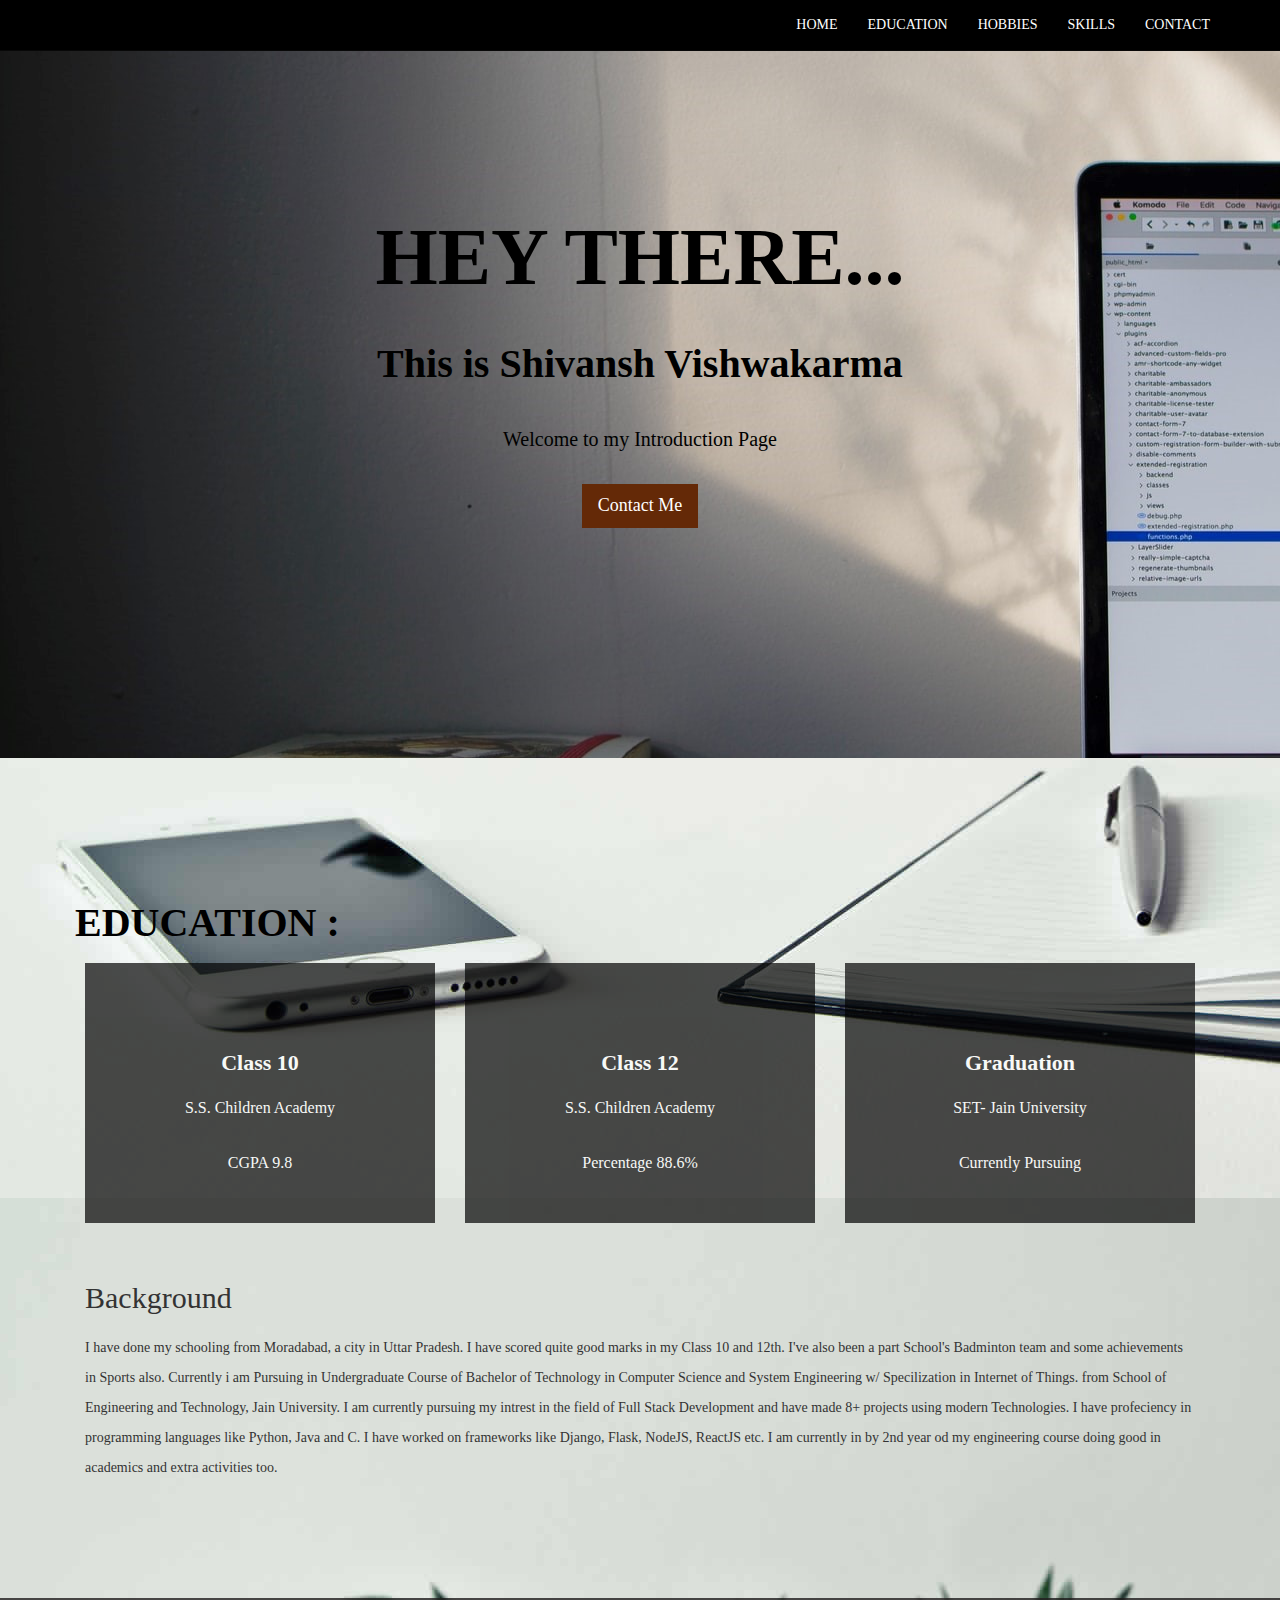
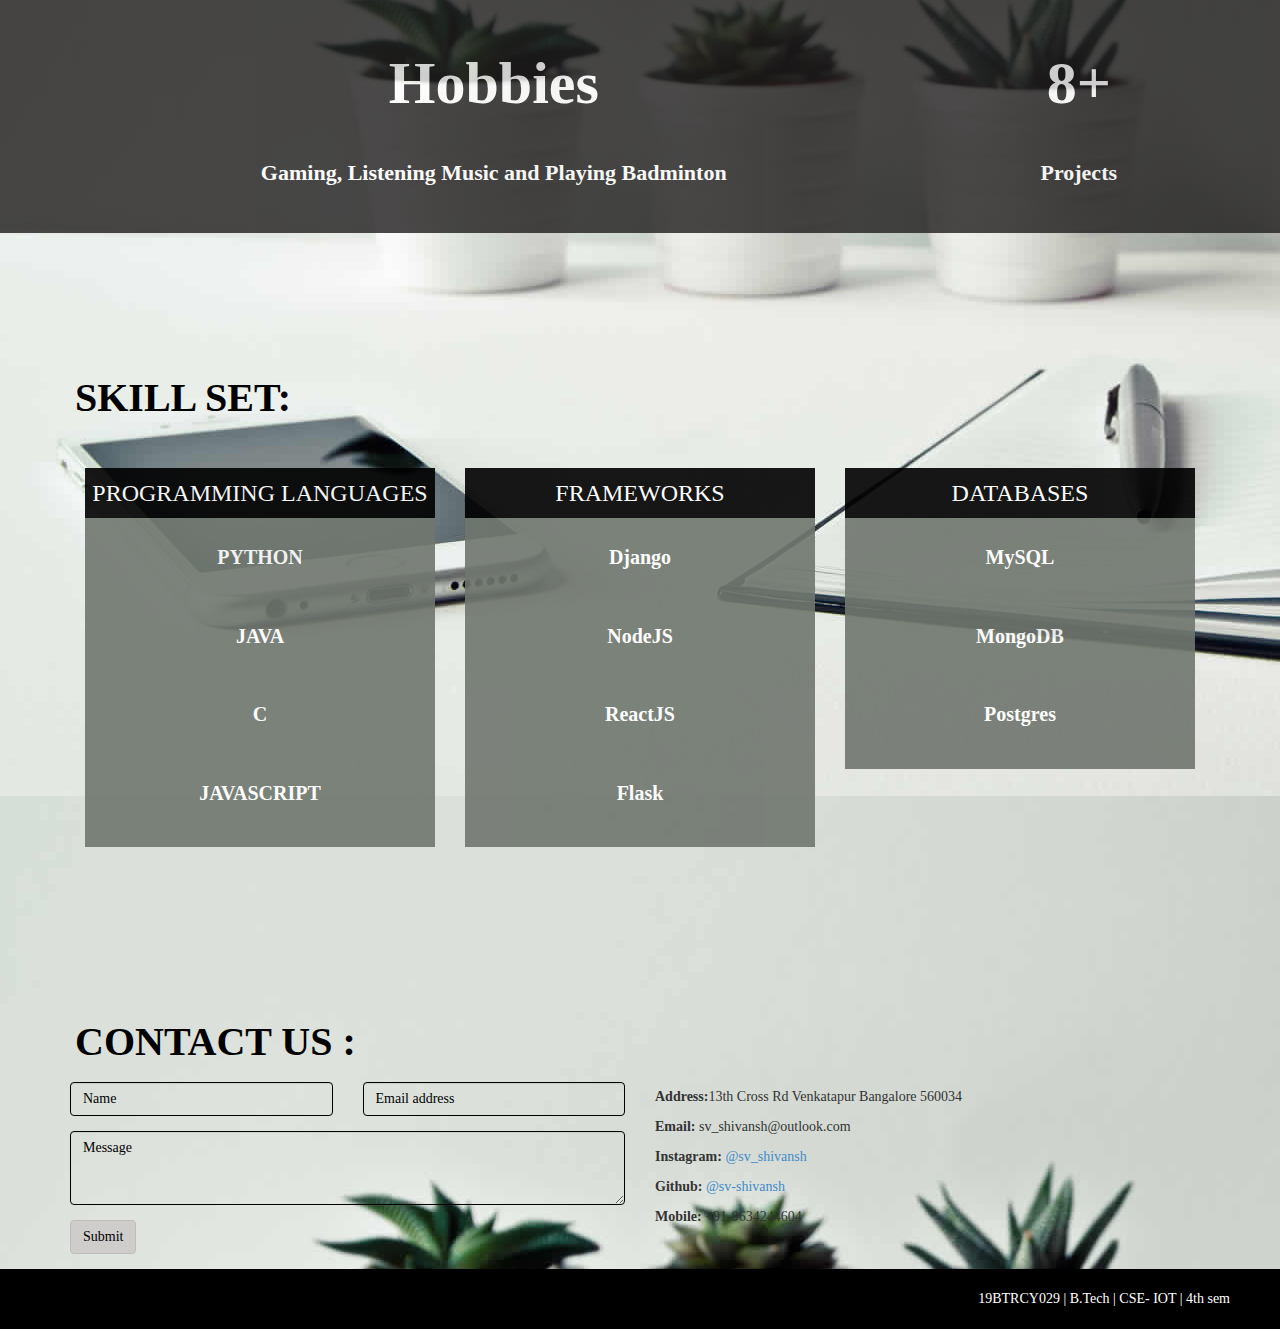
==== index.html @ eb7598e5 "Update index.html" ====
<!DOCTYPE html>
<html lang="en">

<head>
    <meta charset="utf-8">
    <meta name="viewport" content="width=device-width, initial-scale=1, maximum-scale=1">
    <title>Portfolio</title>
    <link href="assets/css/bootstrap.css" rel="stylesheet" />
    <link href="assets/css/style.css" rel="stylesheet" />
    <link href='http://fonts.googleapis.com/css?family=Open+Sans' rel='stylesheet' type='text/css'>
</head>

<body>
    <div class="navbar navbar-inverse navbar-fixed-top">
        <div class="container">
            <div class="navbar-collapse collapse">
                <ul class="nav navbar-nav navbar-right">
                    <li><a href="#home-sec">HOME</a></li>
                    <li><a href="#education-sec">EDUCATION</a></li>
                    <li><a href="#hobbies-sec">HOBBIES</a></li>
                    <li><a href="#skill-sec">SKILLS</a></li>
                    <li><a href="#contact-sec">CONTACT</a></li>
                </ul>
            </div>
        </div>
    </div>
    <div id="home-sec">
        <div class="container" id="home">
            <div class="row text-center">
                <div class="col-md-12">
                    <span class="head-main">HEY THERE...</span>
                    <h2 class="head-sub-main">This is Shivansh Vishwakarma</h2>
                    <h3 class="head-last">Welcome to my Introduction Page</h3>
                    <a href="#contact-sec" class="btn btn-danger btn-lg head-btn-one">Contact Me</a>
                </div>
            </div>
        </div>
    </div>
    <section id="education-sec">
        <div class="container">
            <div class="row ">
                <h1>EDUCATION :</h1>
                <div class="col-md-12 text-center">
                    <div class="col-md-4 ">
                        <div class="section-div">
                            <h4>Class 10 </h4>
                            <p>
                                S.S. Children Academy
                            </p>
                            <p>
                                CGPA 9.8
                            </p>
                        </div>
                    </div>
                    <div class="col-md-4 ">
                        <div class="section-div">
                            <h4>Class 12 </h4>
                            <p>
                                S.S. Children Academy
                            </p>
                            <p>
                                Percentage 88.6%
                            </p>
                        </div>
                    </div>

                    <div class="col-md-4">
                        <div class="section-div">
                            <h4>Graduation </h4>
                            <p>
                                SET- Jain University
                            </p>
                            <p>
                                Currently Pursuing
                            </p>
                        </div>
                    </div>
                </div>
                <div class="col-md-12 g-pad-bottom">
                    <div class="col-md-12">
                        <h2>Background</h2>
                        <p>
                            I have done my schooling from Moradabad, a city in Uttar Pradesh.
                            I have scored quite good marks in my Class 10 and 12th. I've also 
                            been a part School's Badminton team and some achievements in 
                            Sports also. Currently i am Pursuing in Undergraduate Course of 
                            Bachelor of Technology in Computer Science and System Engineering
                            w/ Specilization in Internet of Things.
                            from School of Engineering and Technology, Jain University. 
                            I am currently pursuing my intrest in the field of Full Stack Development
                            and have made 8+ projects using modern Technologies. I have profeciency 
                            in programming languages like Python, Java and C.
                            I have worked on frameworks like Django, Flask, NodeJS, ReactJS etc.
                            I am currently in by 2nd year od my engineering course doing good in
                            academics and extra activities too.
                        </p>
                    </div>
                </div>
            </div>
        </div>
    </section>
    <section id = "hobbies-sec" class="c-blue">
        <div class="container">
            <div class="row ">
                <div class="col-md-9 ">
                    <div class="stats-div">
                        <h3>Hobbies</h3>
                        <h4>Gaming, Listening Music and Playing Badminton</h4>
                    </div>
                </div>
                <div class="col-md-3 ">
                    <div class="stats-div">
                        <h3>8+</h3>
                        <h4>Projects</h4>
                    </div>
                </div>


            </div>
        </div>
    </section>
    <section id="skill-sec">
        <div class="container">
            <div class="row ">
                <h1>SKILL SET: </h1>
                <div class="col-md-12 text-center ">
                    <div class="col-md-4">
                        <ul class="plan">
                            <li class="plan-head">PROGRAMMING LANGUAGES</li>
                            <li><strong>PYTHON</strong></li>
                            <li><strong>JAVA</strong></li>
                            <li><strong>C</strong></li>
                            <li><strong>JAVASCRIPT</strong></li>
                        </ul>
                    </div>
                    <div class="col-md-4">
                        <ul class="plan">
                            <li class="plan-head">FRAMEWORKS</li>
                            <li><strong>Django</strong></li>
                            <li><strong>NodeJS</strong></li>
                            <li><strong>ReactJS</strong></li>
                            <li><strong>Flask</strong></li>
                        </ul>
                    </div>
                    <div class="col-md-4">
                        <ul class="plan">
                            <li class="plan-head">DATABASES</li>
                            <li><strong>MySQL</strong></li>
                            <li><strong>MongoDB</strong></li>
                            <li><strong>Postgres</strong></li>
                        </ul>
                    </div>
                </div>
            </div>
        </div>
    </section>
    <section id="contact-sec">
            <div class="container">
                <div class="row">
                    <h1>Contact Us :</h1>
                    <div class="col-md-6">
                        <form>
                            <div class="row">
                                <div class="col-md-6 col-sm-6">
                                    <div class="form-group">
                                        <input type="text" class="form-control" required="required" placeholder="Name">
                                    </div>
                                </div>
                                <div class="col-md-6 col-sm-6">
                                    <div class="form-group">
                                        <input type="text" class="form-control" required="required"
                                            placeholder="Email address">
                                    </div>
                                </div>
                            </div>
                            <div class="row">
                                <div class="col-md-12 col-sm-12">
                                    <div class="form-group">
                                        <textarea name="message" id="message" required="required" class="form-control"
                                            rows="3" placeholder="Message"></textarea>
                                    </div>
                                    <div class="form-group">
                                        <button type="submit" class="btn btn-primary">Submit</button>
                                    </div>
                                </div>
                            </div>
                        </form>
                    </div>
                    <div class="col-md-6">
                        <p>
                            <strong>Address:</strong>13th Cross Rd Venkatapur Bangalore 560034 <br />
                            <strong>Email:</strong> sv_shivansh@outlook.com <br />
                            <strong>Instagram:</strong><a href="https://www.instagram.com/sv_shivansh/">
                                @sv_shivansh</a><br />
                            <strong>Github:</strong><a href="https://github.com/sv-shivansh">
                                    @sv-shivansh</a><br />
                            <strong>Mobile:</strong> +91-9634244604<br />
                        </p>
                    </div>
                </div>
            </div>
        </div>
    </section>
    <div id="footer">
        19BTRCY029 | B.Tech | CSE- IOT | 4th sem 
    </div>
</body>

</html>
---- assets/css/style.css ----
﻿body {
    font-family: Apple Chancery, cursive;
    font-size:14px;
    background-image:url(../img/mini-profile-bg-02.jpg);
}

h1, h2, h3, h4, h5, h6 {
    font-family:Apple Chancery, cursive;
}

h1 {
    line-height:50px;
    font-weight:900;
    font-size:40px;
    padding:50px 20px 5px 20px;
    text-transform:uppercase;
    color:rgb(0, 0, 0);
}

.col-md-6 .col-md-4 .col-md-12 .col-md-3 .col-sm-6 .col-sm-12{
    position: relative;
    float : left;
    min-height: 1px;
    padding-right: 15px;
    padding-left: 15px;
}

.col-md-12 {
    width: 100%;
  }
.col-md-6 {
    width: 50%;
  }
.col-md-4 {
    width: 33.33333333%;
  }
.col-md-3 {
    width: 25%;
  }
.col-sm-6 {
    width: 50%;
  }
.col-sm-12 {
    width: 100%;
  }
  
.text-center {
    text-align:center;
}

h2 {
    line-height:50px;
}
h3 {
    line-height:30px;
    padding-bottom:20px;
}
h4 {
   padding-top: 25px;
line-height: 40px;
padding-bottom: 0px;
font-size: 22px;
font-weight: 900;
}

p {
    font-weight:300;
    line-height:30px;
    padding-bottom:15px;
}

.g-pad-bottom {
    padding-bottom:40px;
}

section {
    padding-top:20px;
    margin-top:50px;
}

.c-blue {
   background-color:rgb(31, 29, 29);
   opacity: 0.8;
   color:#fff;
}
.form-control {
        background-color: rgba(255, 255, 255, 0);
}


.head-btn-one {
    background-color: rgb(100, 41, 7);
     border: 0px solid #fff;

}
#home-sec {
    background-image: url(../img/emile-perron-xrVDYZRGdw4-unsplash-copy.jpg)
}
#home {
    padding-top:200px;
    padding-bottom:230px;
    color:rgb(0, 0, 0);
}
.head-main {
    font-size:80px ;
    font-weight:900;
    
}
.head-sub-main {
    font-size:40px ;
    font-weight:600;
    padding:5px 20px 10px 20px;
}
.head-last {
    font-size:20px ;
    font-weight:300;
    padding:5px 20px 20px 20px;
}

.btn-lg{
border-radius: 0px; 

}

.navbar {
	font-size: 14px;
}

.navbar-inverse {
    background-color: #222;
    border-color: #080808;
  }
.navbar-inverse {
	background: #000000;

}

.plan {
    background: #70776f;
    padding: 0 0 15px 0;
    margin: 30px 0px;
    list-style: none;
    text-align: center;
    opacity: 0.9
}

.plan li {
   padding: 25px 0px;
color: #ffffff;
font-size: 20px;
font-weight: 300;
}

.plan li.plan-head {
    background-color:#000!important;
   padding: 15px 0px;
color: #ffffff;
line-height: 20px;
font-size: 24px;
font-weight: 400;
border: none;
   }


.section-div {
	width: 100%;
	min-height: 100px;
	background-color: rgb(3, 3, 3);
    opacity: 0.7;
	box-shadow: none;
	border: 0;
    padding:20px;
    margin-bottom:30px;
    color:#fff;
    font-size:16px;
    padding-top: 45px;
}
.service-div > i {
    color:#fff;
}

.stats-div {
    text-align:center;
    width: 100%;
    min-height: 100px;
    padding: 30px 20px 30px 20px;
}

.stats-div > h3 {
    font-size:60px;
    font-weight:900;
}

#footer {
    background-color:#000;
    color:#fff;
    padding:20px 50px 20px 50px;
    text-align:right;
}
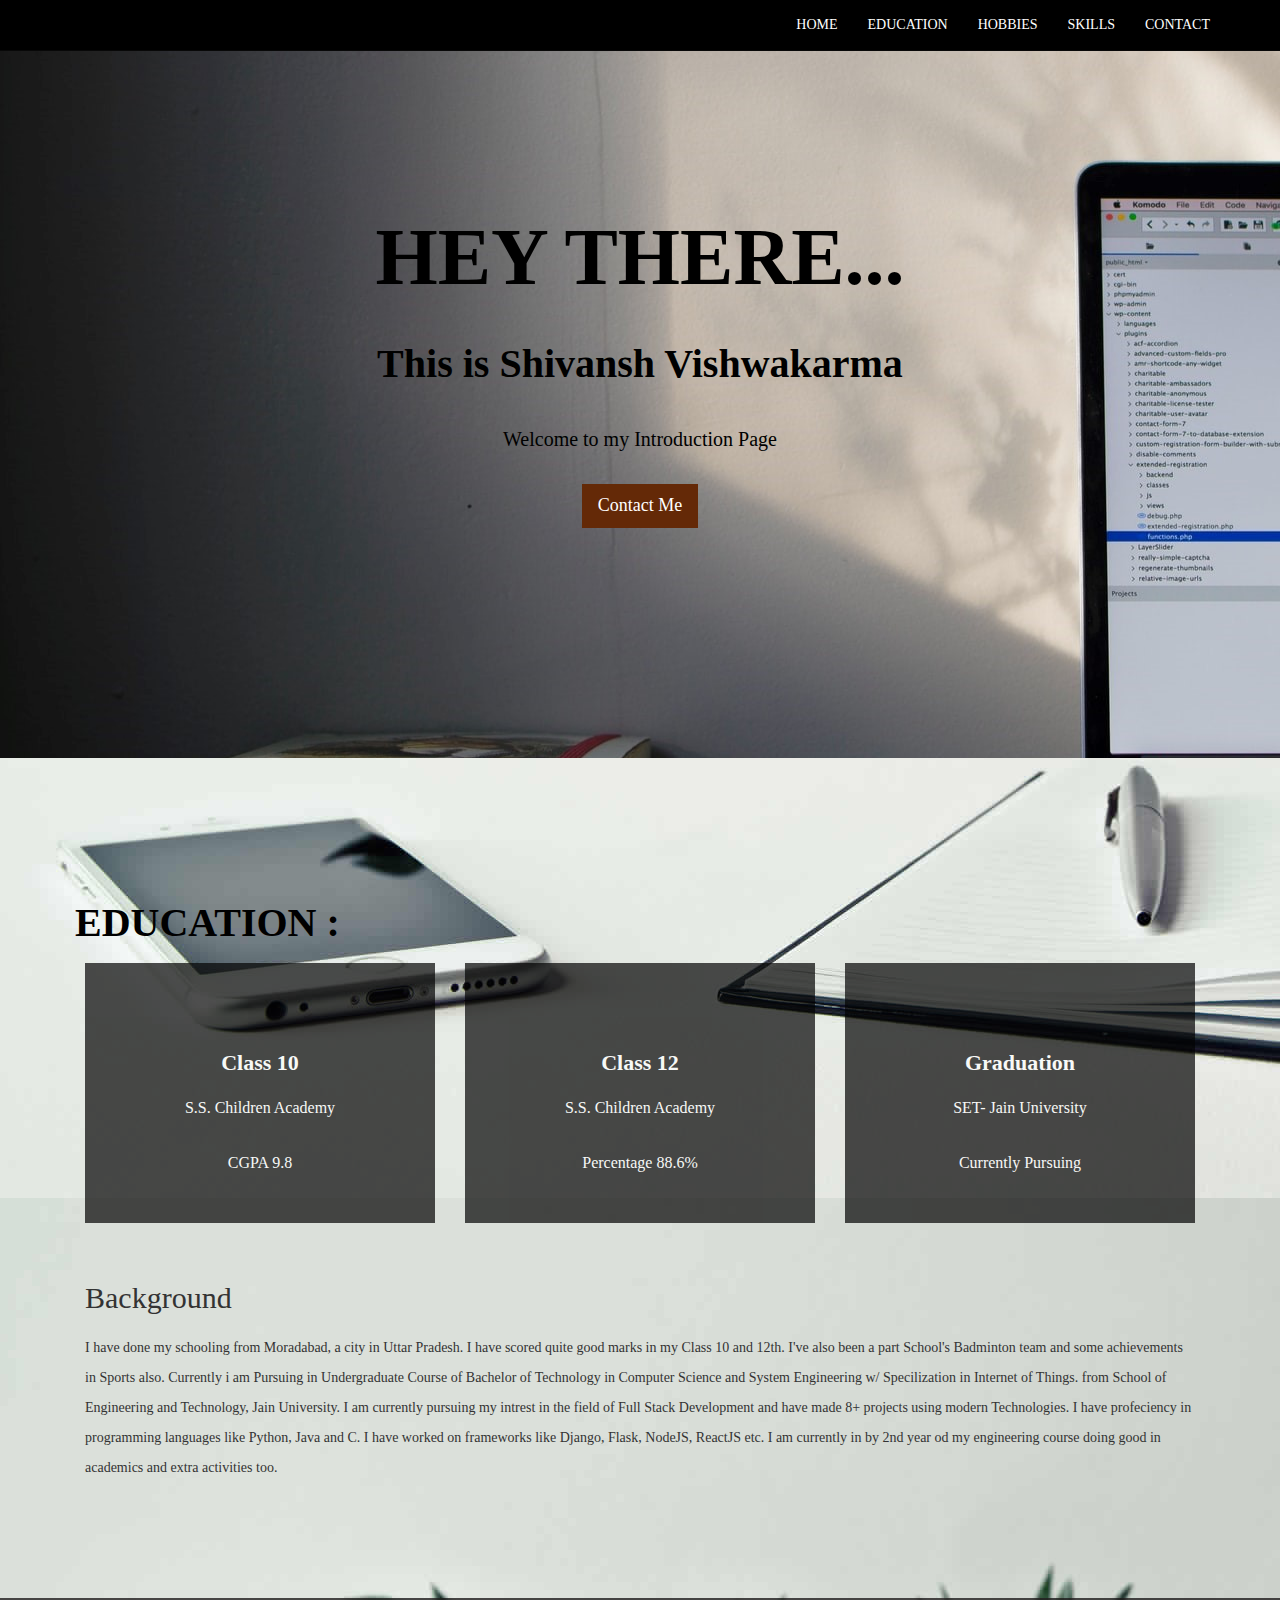
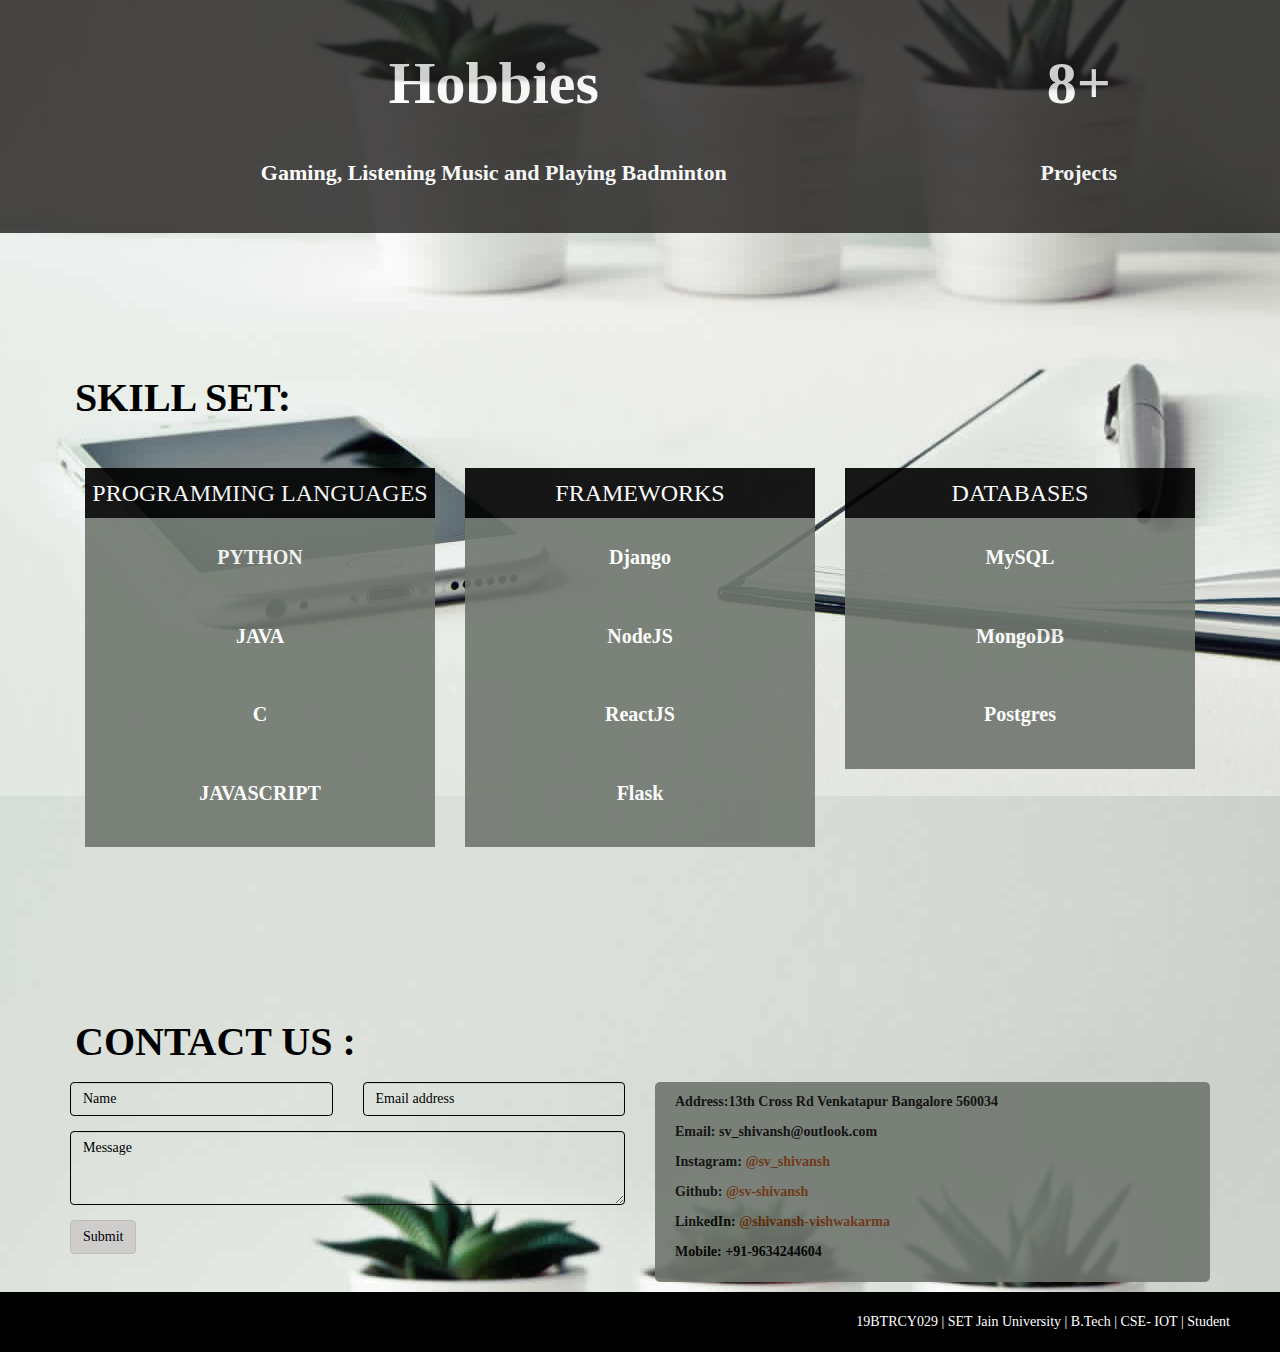
==== commit fc16791a: "added linkedin and fixed Submit message" ====
--- a/index.html
+++ b/index.html
@@ -3,7 +3,7 @@
 
 <head>
     <meta charset="utf-8">
-    <meta name="viewport" content="width=device-width, initial-scale=1, maximum-scale=1">
+    <meta name="viewport" content="width=device-width, initial-scale=1.0">
     <title>Portfolio</title>
     <link href="assets/css/bootstrap.css" rel="stylesheet" />
     <link href="assets/css/style.css" rel="stylesheet" />
@@ -163,12 +163,12 @@
                             <div class="row">
                                 <div class="col-md-6 col-sm-6">
                                     <div class="form-group">
-                                        <input type="text" class="form-control" required="required" placeholder="Name">
+                                        <input type="text" class="form-control" placeholder="Name">
                                     </div>
                                 </div>
                                 <div class="col-md-6 col-sm-6">
                                     <div class="form-group">
-                                        <input type="text" class="form-control" required="required"
+                                        <input type="text" class="form-control"
                                             placeholder="Email address">
                                     </div>
                                 </div>
@@ -176,34 +176,43 @@
                             <div class="row">
                                 <div class="col-md-12 col-sm-12">
                                     <div class="form-group">
-                                        <textarea name="message" id="message" required="required" class="form-control"
+                                        <textarea name="message" id="message" class="form-control"
                                             rows="3" placeholder="Message"></textarea>
                                     </div>
                                     <div class="form-group">
-                                        <button type="submit" class="btn btn-primary">Submit</button>
+                                        <button type="submit" class="btn btn-primary" onclick="submitMessage()">Submit</button>
                                     </div>
                                 </div>
                             </div>
                         </form>
                     </div>
                     <div class="col-md-6">
-                        <p>
-                            <strong>Address:</strong>13th Cross Rd Venkatapur Bangalore 560034 <br />
-                            <strong>Email:</strong> sv_shivansh@outlook.com <br />
-                            <strong>Instagram:</strong><a href="https://www.instagram.com/sv_shivansh/">
-                                @sv_shivansh</a><br />
-                            <strong>Github:</strong><a href="https://github.com/sv-shivansh">
-                                    @sv-shivansh</a><br />
-                            <strong>Mobile:</strong> +91-9634244604<br />
-                        </p>
+                        <div class="contact-form">
+                            <p>
+                                <strong>Address:</strong>13th Cross Rd Venkatapur Bangalore 560034 <br />
+                                <strong>Email:</strong> sv_shivansh@outlook.com <br />
+                                <strong>Instagram:</strong><a href="https://www.instagram.com/sv_shivansh/">
+                                    @sv_shivansh</a><br />
+                                <strong>Github:</strong><a href="https://github.com/sv-shivansh">
+                                        @sv-shivansh</a><br />
+                                <strong>LinkedIn:</strong><a href="https://www.linkedin.com/in/shivansh-vishwakarma-8a6a82205">
+                                            @shivansh-vishwakarma</a><br />
+                                <strong>Mobile:</strong> +91-9634244604<br />
+                            </p>
+                        </div>
                     </div>
                 </div>
             </div>
         </div>
     </section>
     <div id="footer">
-        19BTRCY029 | B.Tech | CSE- IOT | 4th sem 
+        19BTRCY029 | SET Jain University | B.Tech | CSE- IOT | Student
     </div>
 </body>
+<script>
+    function submitMessage(){
+        alert('This feature is not available at the moment.\nKindle mail me at the given Email.\nSorry for the trouble caused.')
+    }
+</script>
 
 </html>
--- a/assets/css/style.css
+++ b/assets/css/style.css
@@ -198,23 +198,41 @@
     text-align:right;
 }
 
-
-
-
-
-
-
-
-
-
-
-
-
-
-
-
-
-
-
-
-
+.contact-form{
+    background-color: #70776f;
+    padding-top: 5px;
+    padding-left: 20px;
+    border-radius: 5px;
+    opacity: 0.9;
+}
+
+div.contact-form p{
+    color: #000000;
+    font-weight: bold;
+}
+
+.contact-form a{
+    color: rgb(100, 41, 7);
+}
+
+
+
+
+
+
+
+
+
+
+
+
+
+
+
+
+
+
+
+
+
+
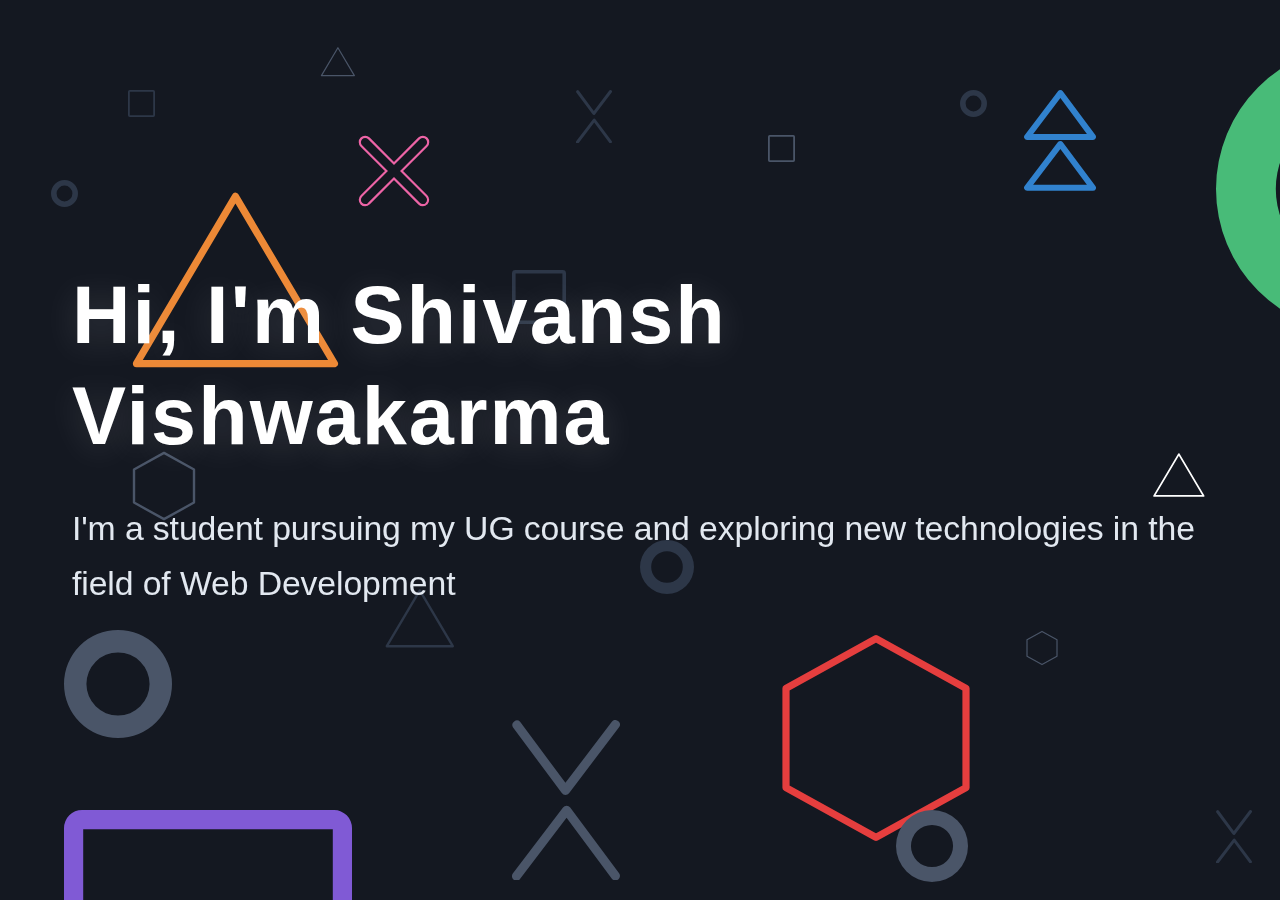
==== commit 0866c6b0: "new look via gatsby" ====
--- a/index.html
+++ b/index.html
@@ -1,218 +1,5 @@
-<!DOCTYPE html>
-<html lang="en">
-
-<head>
-    <meta charset="utf-8">
-    <meta name="viewport" content="width=device-width, initial-scale=1.0">
-    <title>Portfolio</title>
-    <link href="assets/css/bootstrap.css" rel="stylesheet" />
-    <link href="assets/css/style.css" rel="stylesheet" />
-    <link href='http://fonts.googleapis.com/css?family=Open+Sans' rel='stylesheet' type='text/css'>
-</head>
-
-<body>
-    <div class="navbar navbar-inverse navbar-fixed-top">
-        <div class="container">
-            <div class="navbar-collapse collapse">
-                <ul class="nav navbar-nav navbar-right">
-                    <li><a href="#home-sec">HOME</a></li>
-                    <li><a href="#education-sec">EDUCATION</a></li>
-                    <li><a href="#hobbies-sec">HOBBIES</a></li>
-                    <li><a href="#skill-sec">SKILLS</a></li>
-                    <li><a href="#contact-sec">CONTACT</a></li>
-                </ul>
-            </div>
-        </div>
-    </div>
-    <div id="home-sec">
-        <div class="container" id="home">
-            <div class="row text-center">
-                <div class="col-md-12">
-                    <span class="head-main">HEY THERE...</span>
-                    <h2 class="head-sub-main">This is Shivansh Vishwakarma</h2>
-                    <h3 class="head-last">Welcome to my Introduction Page</h3>
-                    <a href="#contact-sec" class="btn btn-danger btn-lg head-btn-one">Contact Me</a>
-                </div>
-            </div>
-        </div>
-    </div>
-    <section id="education-sec">
-        <div class="container">
-            <div class="row ">
-                <h1>EDUCATION :</h1>
-                <div class="col-md-12 text-center">
-                    <div class="col-md-4 ">
-                        <div class="section-div">
-                            <h4>Class 10 </h4>
-                            <p>
-                                S.S. Children Academy
-                            </p>
-                            <p>
-                                CGPA 9.8
-                            </p>
-                        </div>
-                    </div>
-                    <div class="col-md-4 ">
-                        <div class="section-div">
-                            <h4>Class 12 </h4>
-                            <p>
-                                S.S. Children Academy
-                            </p>
-                            <p>
-                                Percentage 88.6%
-                            </p>
-                        </div>
-                    </div>
-
-                    <div class="col-md-4">
-                        <div class="section-div">
-                            <h4>Graduation </h4>
-                            <p>
-                                SET- Jain University
-                            </p>
-                            <p>
-                                Currently Pursuing
-                            </p>
-                        </div>
-                    </div>
-                </div>
-                <div class="col-md-12 g-pad-bottom">
-                    <div class="col-md-12">
-                        <h2>Background</h2>
-                        <p>
-                            I have done my schooling from Moradabad, a city in Uttar Pradesh.
-                            I have scored quite good marks in my Class 10 and 12th. I've also 
-                            been a part School's Badminton team and some achievements in 
-                            Sports also. Currently i am Pursuing in Undergraduate Course of 
-                            Bachelor of Technology in Computer Science and System Engineering
-                            w/ Specilization in Internet of Things.
-                            from School of Engineering and Technology, Jain University. 
-                            I am currently pursuing my intrest in the field of Full Stack Development
-                            and have made 8+ projects using modern Technologies. I have profeciency 
-                            in programming languages like Python, Java and C.
-                            I have worked on frameworks like Django, Flask, NodeJS, ReactJS etc.
-                            I am currently in by 2nd year od my engineering course doing good in
-                            academics and extra activities too.
-                        </p>
-                    </div>
-                </div>
-            </div>
-        </div>
-    </section>
-    <section id = "hobbies-sec" class="c-blue">
-        <div class="container">
-            <div class="row ">
-                <div class="col-md-9 ">
-                    <div class="stats-div">
-                        <h3>Hobbies</h3>
-                        <h4>Gaming, Listening Music and Playing Badminton</h4>
-                    </div>
-                </div>
-                <div class="col-md-3 ">
-                    <div class="stats-div">
-                        <h3>8+</h3>
-                        <h4>Projects</h4>
-                    </div>
-                </div>
-
-
-            </div>
-        </div>
-    </section>
-    <section id="skill-sec">
-        <div class="container">
-            <div class="row ">
-                <h1>SKILL SET: </h1>
-                <div class="col-md-12 text-center ">
-                    <div class="col-md-4">
-                        <ul class="plan">
-                            <li class="plan-head">PROGRAMMING LANGUAGES</li>
-                            <li><strong>PYTHON</strong></li>
-                            <li><strong>JAVA</strong></li>
-                            <li><strong>C</strong></li>
-                            <li><strong>JAVASCRIPT</strong></li>
-                        </ul>
-                    </div>
-                    <div class="col-md-4">
-                        <ul class="plan">
-                            <li class="plan-head">FRAMEWORKS</li>
-                            <li><strong>Django</strong></li>
-                            <li><strong>NodeJS</strong></li>
-                            <li><strong>ReactJS</strong></li>
-                            <li><strong>Flask</strong></li>
-                        </ul>
-                    </div>
-                    <div class="col-md-4">
-                        <ul class="plan">
-                            <li class="plan-head">DATABASES</li>
-                            <li><strong>MySQL</strong></li>
-                            <li><strong>MongoDB</strong></li>
-                            <li><strong>Postgres</strong></li>
-                        </ul>
-                    </div>
-                </div>
-            </div>
-        </div>
-    </section>
-    <section id="contact-sec">
-            <div class="container">
-                <div class="row">
-                    <h1>Contact Us :</h1>
-                    <div class="col-md-6">
-                        <form>
-                            <div class="row">
-                                <div class="col-md-6 col-sm-6">
-                                    <div class="form-group">
-                                        <input type="text" class="form-control" placeholder="Name">
-                                    </div>
-                                </div>
-                                <div class="col-md-6 col-sm-6">
-                                    <div class="form-group">
-                                        <input type="text" class="form-control"
-                                            placeholder="Email address">
-                                    </div>
-                                </div>
-                            </div>
-                            <div class="row">
-                                <div class="col-md-12 col-sm-12">
-                                    <div class="form-group">
-                                        <textarea name="message" id="message" class="form-control"
-                                            rows="3" placeholder="Message"></textarea>
-                                    </div>
-                                    <div class="form-group">
-                                        <button type="submit" class="btn btn-primary" onclick="submitMessage()">Submit</button>
-                                    </div>
-                                </div>
-                            </div>
-                        </form>
-                    </div>
-                    <div class="col-md-6">
-                        <div class="contact-form">
-                            <p>
-                                <strong>Address:</strong>13th Cross Rd Venkatapur Bangalore 560034 <br />
-                                <strong>Email:</strong> sv_shivansh@outlook.com <br />
-                                <strong>Instagram:</strong><a href="https://www.instagram.com/sv_shivansh/">
-                                    @sv_shivansh</a><br />
-                                <strong>Github:</strong><a href="https://github.com/sv-shivansh">
-                                        @sv-shivansh</a><br />
-                                <strong>LinkedIn:</strong><a href="https://www.linkedin.com/in/shivansh-vishwakarma-8a6a82205">
-                                            @shivansh-vishwakarma</a><br />
-                                <strong>Mobile:</strong> +91-9634244604<br />
-                            </p>
-                        </div>
-                    </div>
-                </div>
-            </div>
-        </div>
-    </section>
-    <div id="footer">
-        19BTRCY029 | SET Jain University | B.Tech | CSE- IOT | Student
-    </div>
-</body>
-<script>
-    function submitMessage(){
-        alert('This feature is not available at the moment.\nKindle mail me at the given Email.\nSorry for the trouble caused.')
-    }
-</script>
-
-</html>
+<!DOCTYPE html><html lang="en"><head><meta charSet="utf-8"/><meta http-equiv="x-ua-compatible" content="ie=edge"/><meta name="viewport" content="width=device-width, initial-scale=1, shrink-to-fit=no"/><meta name="generator" content="Gatsby 2.32.13"/><title data-react-helmet="true">My Portfolio</title><link data-react-helmet="true" rel="icon" type="image/png" sizes="32x32" href="/favicon-32x32.png"/><link data-react-helmet="true" rel="icon" type="image/png" sizes="16x16" href="/favicon-16x16.png"/><link data-react-helmet="true" rel="apple-touch-icon" sizes="180x180" href="/apple-touch-icon.png"/><meta data-react-helmet="true" name="description" content="Playful and Colorful One-Page portfolio featuring Parallax effects and animations"/><meta data-react-helmet="true" name="image" content="https://cara.lekoarts.de/banner.jpg"/><meta data-react-helmet="true" property="og:title" content="My Portfolio"/><meta data-react-helmet="true" property="og:url" content="https://cara.lekoarts.de"/><meta data-react-helmet="true" property="og:description" content="Playful and Colorful One-Page portfolio featuring Parallax effects and animations"/><meta data-react-helmet="true" property="og:image" content="https://cara.lekoarts.de/banner.jpg"/><meta data-react-helmet="true" property="og:type" content="website"/><meta data-react-helmet="true" property="og:image:alt" content="Playful and Colorful One-Page portfolio featuring Parallax effects and animations"/><meta data-react-helmet="true" name="twitter:card" content="summary_large_image"/><meta data-react-helmet="true" name="twitter:title" content="My Portfolio"/><meta data-react-helmet="true" name="twitter:url" content="https://cara.lekoarts.de"/><meta data-react-helmet="true" name="twitter:description" content="Playful and Colorful One-Page portfolio featuring Parallax effects and animations"/><meta data-react-helmet="true" name="twitter:image" content="https://cara.lekoarts.de/banner.jpg"/><meta data-react-helmet="true" name="twitter:image:alt" content="Playful and Colorful One-Page portfolio featuring Parallax effects and animations"/><meta data-react-helmet="true" name="twitter:creator" content="@lekoarts_de"/><meta data-react-helmet="true" name="gatsby-theme" content="@lekoarts/gatsby-theme-cara"/><link rel="manifest" href="/manifest.webmanifest" crossorigin="anonymous"/><meta name="theme-color" content="#f6ad55"/><link rel="apple-touch-icon" sizes="192x192" href="/dossier-folder-outline-icon-linear-260nw-1045477789.jpg"/><link as="script" rel="preload" href="/webpack-runtime-82bee0a892d6eecc28da.js"/><link as="script" rel="preload" href="/framework-06f646d936b841f99ebd.js"/><link as="script" rel="preload" href="/app-aa5a25cfeb51b3b3b421.js"/><link as="script" rel="preload" href="/component---node-modules-lekoarts-gatsby-theme-cara-src-templates-cara-tsx-ea6c50bf9716efdefc08.js"/><link as="fetch" rel="preload" href="/page-data\index\page-data.json" crossorigin="anonymous"/><link as="fetch" rel="preload" href="/page-data/sq/d/318001574.json" crossorigin="anonymous"/><link as="fetch" rel="preload" href="/page-data\app-data.json" crossorigin="anonymous"/></head><body><script>(function() { try {
+  var mode = localStorage.getItem('theme-ui-color-mode');
+  if (!mode) return
+  document.body.classList.add('theme-ui-' + mode);
+} catch (e) {} })();</script><div id="___gatsby"><style data-emotion-css="7j32ix">body{--theme-ui-colors-transparent:var(--theme-ui-colors-transparent,transparent);--theme-ui-colors-black:var(--theme-ui-colors-black,#000);--theme-ui-colors-white:var(--theme-ui-colors-white,#fff);--theme-ui-colors-gray-0:var(--theme-ui-colors-gray-0,null);--theme-ui-colors-gray-1:var(--theme-ui-colors-gray-1,#f7fafc);--theme-ui-colors-gray-2:var(--theme-ui-colors-gray-2,#edf2f7);--theme-ui-colors-gray-3:var(--theme-ui-colors-gray-3,#e2e8f0);--theme-ui-colors-gray-4:var(--theme-ui-colors-gray-4,#cbd5e0);--theme-ui-colors-gray-5:var(--theme-ui-colors-gray-5,#a0aec0);--theme-ui-colors-gray-6:var(--theme-ui-colors-gray-6,#718096);--theme-ui-colors-gray-7:var(--theme-ui-colors-gray-7,#4a5568);--theme-ui-colors-gray-8:var(--theme-ui-colors-gray-8,#2d3748);--theme-ui-colors-gray-9:var(--theme-ui-colors-gray-9,#1a202c);--theme-ui-colors-red-0:var(--theme-ui-colors-red-0,null);--theme-ui-colors-red-1:var(--theme-ui-colors-red-1,#fff5f5);--theme-ui-colors-red-2:var(--theme-ui-colors-red-2,#fed7d7);--theme-ui-colors-red-3:var(--theme-ui-colors-red-3,#feb2b2);--theme-ui-colors-red-4:var(--theme-ui-colors-red-4,#fc8181);--theme-ui-colors-red-5:var(--theme-ui-colors-red-5,#f56565);--theme-ui-colors-red-6:var(--theme-ui-colors-red-6,#e53e3e);--theme-ui-colors-red-7:var(--theme-ui-colors-red-7,#c53030);--theme-ui-colors-red-8:var(--theme-ui-colors-red-8,#9b2c2c);--theme-ui-colors-red-9:var(--theme-ui-colors-red-9,#742a2a);--theme-ui-colors-orange-0:var(--theme-ui-colors-orange-0,null);--theme-ui-colors-orange-1:var(--theme-ui-colors-orange-1,#fffaf0);--theme-ui-colors-orange-2:var(--theme-ui-colors-orange-2,#feebc8);--theme-ui-colors-orange-3:var(--theme-ui-colors-orange-3,#fbd38d);--theme-ui-colors-orange-4:var(--theme-ui-colors-orange-4,#f6ad55);--theme-ui-colors-orange-5:var(--theme-ui-colors-orange-5,#ed8936);--theme-ui-colors-orange-6:var(--theme-ui-colors-orange-6,#dd6b20);--theme-ui-colors-orange-7:var(--theme-ui-colors-orange-7,#c05621);--theme-ui-colors-orange-8:var(--theme-ui-colors-orange-8,#9c4221);--theme-ui-colors-orange-9:var(--theme-ui-colors-orange-9,#7b341e);--theme-ui-colors-yellow-0:var(--theme-ui-colors-yellow-0,null);--theme-ui-colors-yellow-1:var(--theme-ui-colors-yellow-1,#fffff0);--theme-ui-colors-yellow-2:var(--theme-ui-colors-yellow-2,#fefcbf);--theme-ui-colors-yellow-3:var(--theme-ui-colors-yellow-3,#faf089);--theme-ui-colors-yellow-4:var(--theme-ui-colors-yellow-4,#f6e05e);--theme-ui-colors-yellow-5:var(--theme-ui-colors-yellow-5,#ecc94b);--theme-ui-colors-yellow-6:var(--theme-ui-colors-yellow-6,#d69e2e);--theme-ui-colors-yellow-7:var(--theme-ui-colors-yellow-7,#b7791f);--theme-ui-colors-yellow-8:var(--theme-ui-colors-yellow-8,#975a16);--theme-ui-colors-yellow-9:var(--theme-ui-colors-yellow-9,#744210);--theme-ui-colors-green-0:var(--theme-ui-colors-green-0,null);--theme-ui-colors-green-1:var(--theme-ui-colors-green-1,#f0fff4);--theme-ui-colors-green-2:var(--theme-ui-colors-green-2,#c6f6d5);--theme-ui-colors-green-3:var(--theme-ui-colors-green-3,#9ae6b4);--theme-ui-colors-green-4:var(--theme-ui-colors-green-4,#68d391);--theme-ui-colors-green-5:var(--theme-ui-colors-green-5,#48bb78);--theme-ui-colors-green-6:var(--theme-ui-colors-green-6,#38a169);--theme-ui-colors-green-7:var(--theme-ui-colors-green-7,#2f855a);--theme-ui-colors-green-8:var(--theme-ui-colors-green-8,#276749);--theme-ui-colors-green-9:var(--theme-ui-colors-green-9,#22543d);--theme-ui-colors-teal-0:var(--theme-ui-colors-teal-0,null);--theme-ui-colors-teal-1:var(--theme-ui-colors-teal-1,#e6fffa);--theme-ui-colors-teal-2:var(--theme-ui-colors-teal-2,#b2f5ea);--theme-ui-colors-teal-3:var(--theme-ui-colors-teal-3,#81e6d9);--theme-ui-colors-teal-4:var(--theme-ui-colors-teal-4,#4fd1c5);--theme-ui-colors-teal-5:var(--theme-ui-colors-teal-5,#38b2ac);--theme-ui-colors-teal-6:var(--theme-ui-colors-teal-6,#319795);--theme-ui-colors-teal-7:var(--theme-ui-colors-teal-7,#2c7a7b);--theme-ui-colors-teal-8:var(--theme-ui-colors-teal-8,#285e61);--theme-ui-colors-teal-9:var(--theme-ui-colors-teal-9,#234e52);--theme-ui-colors-blue-0:var(--theme-ui-colors-blue-0,null);--theme-ui-colors-blue-1:var(--theme-ui-colors-blue-1,#ebf8ff);--theme-ui-colors-blue-2:var(--theme-ui-colors-blue-2,#bee3f8);--theme-ui-colors-blue-3:var(--theme-ui-colors-blue-3,#90cdf4);--theme-ui-colors-blue-4:var(--theme-ui-colors-blue-4,#63b3ed);--theme-ui-colors-blue-5:var(--theme-ui-colors-blue-5,#4299e1);--theme-ui-colors-blue-6:var(--theme-ui-colors-blue-6,#3182ce);--theme-ui-colors-blue-7:var(--theme-ui-colors-blue-7,#2b6cb0);--theme-ui-colors-blue-8:var(--theme-ui-colors-blue-8,#2c5282);--theme-ui-colors-blue-9:var(--theme-ui-colors-blue-9,#2a4365);--theme-ui-colors-indigo-0:var(--theme-ui-colors-indigo-0,null);--theme-ui-colors-indigo-1:var(--theme-ui-colors-indigo-1,#ebf4ff);--theme-ui-colors-indigo-2:var(--theme-ui-colors-indigo-2,#c3dafe);--theme-ui-colors-indigo-3:var(--theme-ui-colors-indigo-3,#a3bffa);--theme-ui-colors-indigo-4:var(--theme-ui-colors-indigo-4,#7f9cf5);--theme-ui-colors-indigo-5:var(--theme-ui-colors-indigo-5,#667eea);--theme-ui-colors-indigo-6:var(--theme-ui-colors-indigo-6,#5a67d8);--theme-ui-colors-indigo-7:var(--theme-ui-colors-indigo-7,#4c51bf);--theme-ui-colors-indigo-8:var(--theme-ui-colors-indigo-8,#434190);--theme-ui-colors-indigo-9:var(--theme-ui-colors-indigo-9,#3c366b);--theme-ui-colors-purple-0:var(--theme-ui-colors-purple-0,null);--theme-ui-colors-purple-1:var(--theme-ui-colors-purple-1,#faf5ff);--theme-ui-colors-purple-2:var(--theme-ui-colors-purple-2,#e9d8fd);--theme-ui-colors-purple-3:var(--theme-ui-colors-purple-3,#d6bcfa);--theme-ui-colors-purple-4:var(--theme-ui-colors-purple-4,#b794f4);--theme-ui-colors-purple-5:var(--theme-ui-colors-purple-5,#9f7aea);--theme-ui-colors-purple-6:var(--theme-ui-colors-purple-6,#805ad5);--theme-ui-colors-purple-7:var(--theme-ui-colors-purple-7,#6b46c1);--theme-ui-colors-purple-8:var(--theme-ui-colors-purple-8,#553c9a);--theme-ui-colors-purple-9:var(--theme-ui-colors-purple-9,#44337a);--theme-ui-colors-pink-0:var(--theme-ui-colors-pink-0,null);--theme-ui-colors-pink-1:var(--theme-ui-colors-pink-1,#fff5f7);--theme-ui-colors-pink-2:var(--theme-ui-colors-pink-2,#fed7e2);--theme-ui-colors-pink-3:var(--theme-ui-colors-pink-3,#fbb6ce);--theme-ui-colors-pink-4:var(--theme-ui-colors-pink-4,#f687b3);--theme-ui-colors-pink-5:var(--theme-ui-colors-pink-5,#ed64a6);--theme-ui-colors-pink-6:var(--theme-ui-colors-pink-6,#d53f8c);--theme-ui-colors-pink-7:var(--theme-ui-colors-pink-7,#b83280);--theme-ui-colors-pink-8:var(--theme-ui-colors-pink-8,#97266d);--theme-ui-colors-pink-9:var(--theme-ui-colors-pink-9,#702459);--theme-ui-colors-grayDark:var(--theme-ui-colors-grayDark,#2d3748);--theme-ui-colors-text:var(--theme-ui-colors-text,#e2e8f0);--theme-ui-colors-background:var(--theme-ui-colors-background,#141821);--theme-ui-colors-primary:var(--theme-ui-colors-primary,#f6ad55);--theme-ui-colors-primaryHover:var(--theme-ui-colors-primaryHover,#2c5282);--theme-ui-colors-secondary:var(--theme-ui-colors-secondary,#5a67d8);--theme-ui-colors-muted:var(--theme-ui-colors-muted,#e2e8f0);--theme-ui-colors-success:var(--theme-ui-colors-success,#9ae6b4);--theme-ui-colors-info:var(--theme-ui-colors-info,#63b3ed);--theme-ui-colors-warning:var(--theme-ui-colors-warning,#faf089);--theme-ui-colors-danger:var(--theme-ui-colors-danger,#feb2b2);--theme-ui-colors-light:var(--theme-ui-colors-light,#f7fafc);--theme-ui-colors-dark:var(--theme-ui-colors-dark,#2d3748);--theme-ui-colors-textMuted:var(--theme-ui-colors-textMuted,#a0aec0);--theme-ui-colors-heading:var(--theme-ui-colors-heading,#fff);--theme-ui-colors-divider:var(--theme-ui-colors-divider,#2d3748);--theme-ui-colors-icon_brightest:var(--theme-ui-colors-icon_brightest,#fff);--theme-ui-colors-icon_darker:var(--theme-ui-colors-icon_darker,#4a5568);--theme-ui-colors-icon_darkest:var(--theme-ui-colors-icon_darkest,#2d3748);--theme-ui-colors-icon_red:var(--theme-ui-colors-icon_red,#e53e3e);--theme-ui-colors-icon_blue:var(--theme-ui-colors-icon_blue,#3182ce);--theme-ui-colors-icon_orange:var(--theme-ui-colors-icon_orange,#ed8936);--theme-ui-colors-icon_yellow:var(--theme-ui-colors-icon_yellow,#ecc94b);--theme-ui-colors-icon_pink:var(--theme-ui-colors-icon_pink,#ed64a6);--theme-ui-colors-icon_purple:var(--theme-ui-colors-icon_purple,#805ad5);--theme-ui-colors-icon_green:var(--theme-ui-colors-icon_green,#48bb78);color:var(--theme-ui-colors-text,#e2e8f0);background-color:var(--theme-ui-colors-background,#141821);}body.theme-ui-light{--theme-ui-colors-text:var(--theme-ui-colors-modes-light-text,#2d3748);--theme-ui-colors-heading:var(--theme-ui-colors-modes-light-heading,#000);--theme-ui-colors-primary:var(--theme-ui-colors-modes-light-primary,#c05621);--theme-ui-colors-background:var(--theme-ui-colors-modes-light-background,#f7fafc);--theme-ui-colors-divider:var(--theme-ui-colors-modes-light-divider,#edf2f7);--theme-ui-colors-textMuted:var(--theme-ui-colors-modes-light-textMuted,#718096);--theme-ui-colors-icon_brightest:var(--theme-ui-colors-modes-light-icon_brightest,#edf2f7);--theme-ui-colors-icon_darker:var(--theme-ui-colors-modes-light-icon_darker,#cbd5e0);--theme-ui-colors-icon_darkest:var(--theme-ui-colors-modes-light-icon_darkest,#718096);}</style><style data-emotion-css="xopoh3">*{box-sizing:border-box;}body{margin:0;font-family:-apple-system,BlinkMacSystemFont,"Segoe UI",Roboto,"Helvetica Neue",Arial,"Noto Sans",sans-serif,"Apple Color Emoji","Segoe UI Emoji","Segoe UI Symbol","Noto Color Emoji";line-height:1.625;font-weight:400;padding:0;box-sizing:border-box;text-rendering:optimizeLegibility;-webkit-font-smoothing:antialiased;-moz-osx-font-smoothing:grayscale;color:var(--theme-ui-colors-text,#e2e8f0);background-color:var(--theme-ui-colors-background,#141821);}body a{color:var(--theme-ui-colors-primary,#f6ad55);-webkit-text-decoration:none;text-decoration:none;-webkit-transition:all 0.3s ease-in-out;transition:all 0.3s ease-in-out;}body a:hover{color:var(--theme-ui-colors-primary,#f6ad55);-webkit-text-decoration:none;text-decoration:none;}</style><div style="outline:none" tabindex="-1" id="gatsby-focus-wrapper"><style data-emotion-css="519kn6">*{box-sizing:inherit;}*:before{box-sizing:inherit;}*:after{box-sizing:inherit;}html{font-size:18px;-webkit-text-size-adjust:100%;}img{border-style:none;}pre{font-family:monospace;font-size:1em;}[hidden]{display:none;}::selection{background-color:var(--theme-ui-colors-primary,#f6ad55);color:var(--theme-ui-colors-background,#141821);}</style><main class=""><div style="position:absolute;width:100%;height:100%;overflow:scroll;overflow-y:scroll;overflow-x:hidden;-webkit-overflow-scrolling:touch;-webkit-transform:translate(0px,0px);-ms-transform:translate(0px,0px);transform:translate3d(0px,0px,0px)"></div></main></div><div id="gatsby-announcer" style="position:absolute;top:0;width:1px;height:1px;padding:0;overflow:hidden;clip:rect(0, 0, 0, 0);white-space:nowrap;border:0" aria-live="assertive" aria-atomic="true"></div></div><script id="gatsby-script-loader">/*<![CDATA[*/window.pagePath="/";/*]]>*/</script><script id="gatsby-chunk-mapping">/*<![CDATA[*/window.___chunkMapping={"polyfill":["/polyfill-99ed6e6526443abbb324.js"],"app":["/app-aa5a25cfeb51b3b3b421.js"],"component---cache-caches-gatsby-plugin-offline-app-shell-js":["/component---cache-caches-gatsby-plugin-offline-app-shell-js-19245c8506e49b502b12.js"],"component---node-modules-lekoarts-gatsby-theme-cara-src-templates-cara-tsx":["/component---node-modules-lekoarts-gatsby-theme-cara-src-templates-cara-tsx-ea6c50bf9716efdefc08.js"]};/*]]>*/</script><script src="/polyfill-99ed6e6526443abbb324.js" nomodule=""></script><script src="/component---node-modules-lekoarts-gatsby-theme-cara-src-templates-cara-tsx-ea6c50bf9716efdefc08.js" async=""></script><script src="/app-aa5a25cfeb51b3b3b421.js" async=""></script><script src="/framework-06f646d936b841f99ebd.js" async=""></script><script src="/webpack-runtime-82bee0a892d6eecc28da.js" async=""></script></body></html>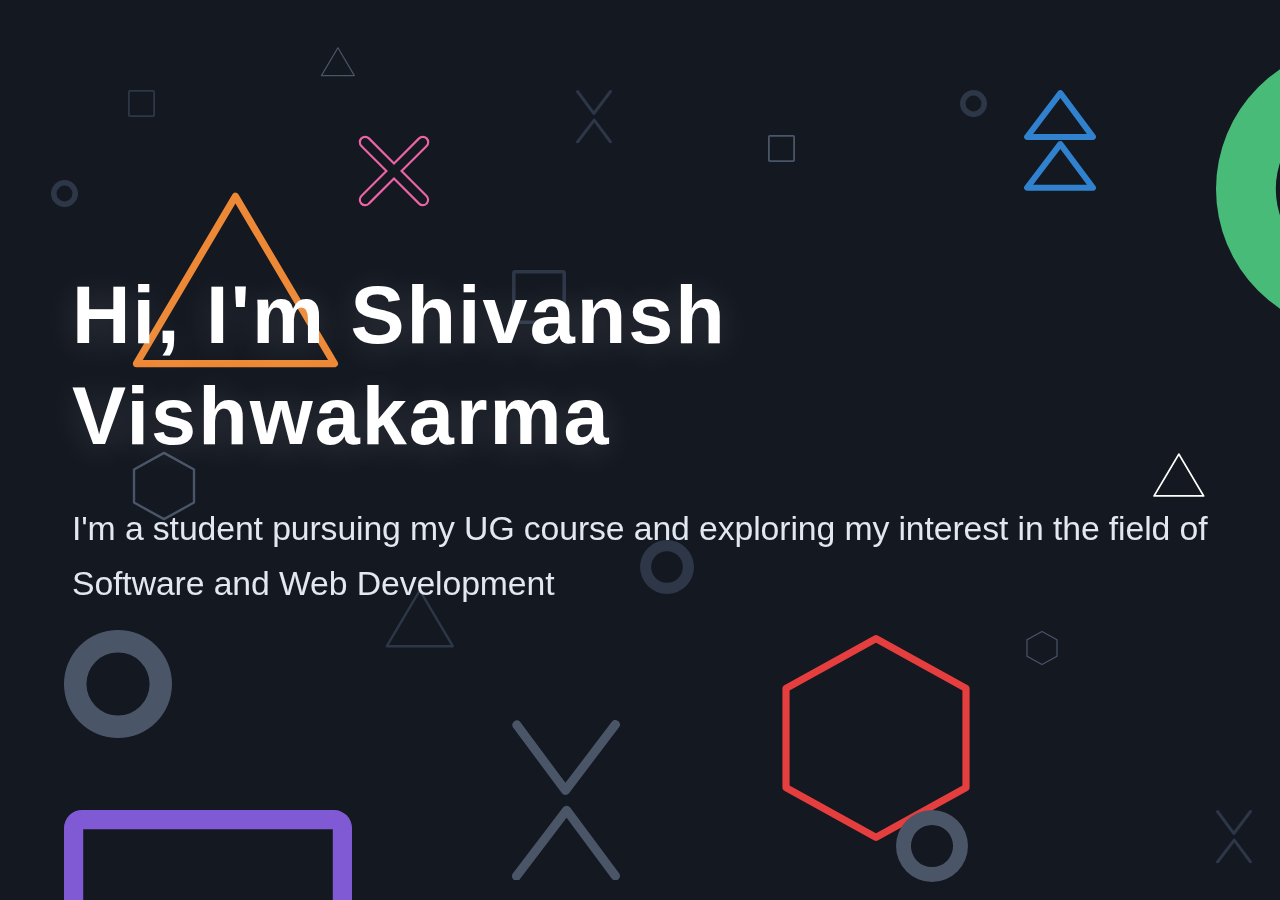
==== commit c4d32d87: "added new project" ====
--- a/index.html
+++ b/index.html
@@ -1,5 +1,5 @@
-<!DOCTYPE html><html lang="en"><head><meta charSet="utf-8"/><meta http-equiv="x-ua-compatible" content="ie=edge"/><meta name="viewport" content="width=device-width, initial-scale=1, shrink-to-fit=no"/><meta name="generator" content="Gatsby 2.32.13"/><title data-react-helmet="true">My Portfolio</title><link data-react-helmet="true" rel="icon" type="image/png" sizes="32x32" href="/favicon-32x32.png"/><link data-react-helmet="true" rel="icon" type="image/png" sizes="16x16" href="/favicon-16x16.png"/><link data-react-helmet="true" rel="apple-touch-icon" sizes="180x180" href="/apple-touch-icon.png"/><meta data-react-helmet="true" name="description" content="Playful and Colorful One-Page portfolio featuring Parallax effects and animations"/><meta data-react-helmet="true" name="image" content="https://cara.lekoarts.de/banner.jpg"/><meta data-react-helmet="true" property="og:title" content="My Portfolio"/><meta data-react-helmet="true" property="og:url" content="https://cara.lekoarts.de"/><meta data-react-helmet="true" property="og:description" content="Playful and Colorful One-Page portfolio featuring Parallax effects and animations"/><meta data-react-helmet="true" property="og:image" content="https://cara.lekoarts.de/banner.jpg"/><meta data-react-helmet="true" property="og:type" content="website"/><meta data-react-helmet="true" property="og:image:alt" content="Playful and Colorful One-Page portfolio featuring Parallax effects and animations"/><meta data-react-helmet="true" name="twitter:card" content="summary_large_image"/><meta data-react-helmet="true" name="twitter:title" content="My Portfolio"/><meta data-react-helmet="true" name="twitter:url" content="https://cara.lekoarts.de"/><meta data-react-helmet="true" name="twitter:description" content="Playful and Colorful One-Page portfolio featuring Parallax effects and animations"/><meta data-react-helmet="true" name="twitter:image" content="https://cara.lekoarts.de/banner.jpg"/><meta data-react-helmet="true" name="twitter:image:alt" content="Playful and Colorful One-Page portfolio featuring Parallax effects and animations"/><meta data-react-helmet="true" name="twitter:creator" content="@lekoarts_de"/><meta data-react-helmet="true" name="gatsby-theme" content="@lekoarts/gatsby-theme-cara"/><link rel="manifest" href="/manifest.webmanifest" crossorigin="anonymous"/><meta name="theme-color" content="#f6ad55"/><link rel="apple-touch-icon" sizes="192x192" href="/dossier-folder-outline-icon-linear-260nw-1045477789.jpg"/><link as="script" rel="preload" href="/webpack-runtime-82bee0a892d6eecc28da.js"/><link as="script" rel="preload" href="/framework-06f646d936b841f99ebd.js"/><link as="script" rel="preload" href="/app-aa5a25cfeb51b3b3b421.js"/><link as="script" rel="preload" href="/component---node-modules-lekoarts-gatsby-theme-cara-src-templates-cara-tsx-ea6c50bf9716efdefc08.js"/><link as="fetch" rel="preload" href="/page-data\index\page-data.json" crossorigin="anonymous"/><link as="fetch" rel="preload" href="/page-data/sq/d/318001574.json" crossorigin="anonymous"/><link as="fetch" rel="preload" href="/page-data\app-data.json" crossorigin="anonymous"/></head><body><script>(function() { try {
+<!DOCTYPE html><html lang="en"><head><meta charSet="utf-8"/><meta http-equiv="x-ua-compatible" content="ie=edge"/><meta name="viewport" content="width=device-width, initial-scale=1, shrink-to-fit=no"/><meta name="generator" content="Gatsby 2.32.13"/><title data-react-helmet="true">My Portfolio</title><link data-react-helmet="true" rel="icon" type="image/png" sizes="32x32" href="/favicon-32x32.png"/><link data-react-helmet="true" rel="icon" type="image/png" sizes="16x16" href="/favicon-16x16.png"/><link data-react-helmet="true" rel="apple-touch-icon" sizes="180x180" href="/apple-touch-icon.png"/><meta data-react-helmet="true" name="description" content="Playful and Colorful One-Page portfolio featuring Parallax effects and animations"/><meta data-react-helmet="true" name="image" content="https://cara.lekoarts.de/banner.jpg"/><meta data-react-helmet="true" property="og:title" content="My Portfolio"/><meta data-react-helmet="true" property="og:url" content="https://cara.lekoarts.de"/><meta data-react-helmet="true" property="og:description" content="Playful and Colorful One-Page portfolio featuring Parallax effects and animations"/><meta data-react-helmet="true" property="og:image" content="https://cara.lekoarts.de/banner.jpg"/><meta data-react-helmet="true" property="og:type" content="website"/><meta data-react-helmet="true" property="og:image:alt" content="Playful and Colorful One-Page portfolio featuring Parallax effects and animations"/><meta data-react-helmet="true" name="twitter:card" content="summary_large_image"/><meta data-react-helmet="true" name="twitter:title" content="My Portfolio"/><meta data-react-helmet="true" name="twitter:url" content="https://cara.lekoarts.de"/><meta data-react-helmet="true" name="twitter:description" content="Playful and Colorful One-Page portfolio featuring Parallax effects and animations"/><meta data-react-helmet="true" name="twitter:image" content="https://cara.lekoarts.de/banner.jpg"/><meta data-react-helmet="true" name="twitter:image:alt" content="Playful and Colorful One-Page portfolio featuring Parallax effects and animations"/><meta data-react-helmet="true" name="twitter:creator" content="@lekoarts_de"/><meta data-react-helmet="true" name="gatsby-theme" content="@lekoarts/gatsby-theme-cara"/><link rel="manifest" href="/manifest.webmanifest" crossorigin="anonymous"/><meta name="theme-color" content="#f6ad55"/><link rel="apple-touch-icon" sizes="192x192" href="/dossier-folder-outline-icon-linear-260nw-1045477789.jpg"/><link as="script" rel="preload" href="/webpack-runtime-182cc08fa75e3a184b5a.js"/><link as="script" rel="preload" href="/framework-06f646d936b841f99ebd.js"/><link as="script" rel="preload" href="/app-b4ce44a5c0fb9fc2778f.js"/><link as="script" rel="preload" href="/component---node-modules-lekoarts-gatsby-theme-cara-src-templates-cara-tsx-bc5bd8f9b3e6080edee1.js"/><link as="fetch" rel="preload" href="/page-data\index\page-data.json" crossorigin="anonymous"/><link as="fetch" rel="preload" href="/page-data/sq/d/318001574.json" crossorigin="anonymous"/><link as="fetch" rel="preload" href="/page-data\app-data.json" crossorigin="anonymous"/></head><body><script>(function() { try {
   var mode = localStorage.getItem('theme-ui-color-mode');
   if (!mode) return
   document.body.classList.add('theme-ui-' + mode);
-} catch (e) {} })();</script><div id="___gatsby"><style data-emotion-css="7j32ix">body{--theme-ui-colors-transparent:var(--theme-ui-colors-transparent,transparent);--theme-ui-colors-black:var(--theme-ui-colors-black,#000);--theme-ui-colors-white:var(--theme-ui-colors-white,#fff);--theme-ui-colors-gray-0:var(--theme-ui-colors-gray-0,null);--theme-ui-colors-gray-1:var(--theme-ui-colors-gray-1,#f7fafc);--theme-ui-colors-gray-2:var(--theme-ui-colors-gray-2,#edf2f7);--theme-ui-colors-gray-3:var(--theme-ui-colors-gray-3,#e2e8f0);--theme-ui-colors-gray-4:var(--theme-ui-colors-gray-4,#cbd5e0);--theme-ui-colors-gray-5:var(--theme-ui-colors-gray-5,#a0aec0);--theme-ui-colors-gray-6:var(--theme-ui-colors-gray-6,#718096);--theme-ui-colors-gray-7:var(--theme-ui-colors-gray-7,#4a5568);--theme-ui-colors-gray-8:var(--theme-ui-colors-gray-8,#2d3748);--theme-ui-colors-gray-9:var(--theme-ui-colors-gray-9,#1a202c);--theme-ui-colors-red-0:var(--theme-ui-colors-red-0,null);--theme-ui-colors-red-1:var(--theme-ui-colors-red-1,#fff5f5);--theme-ui-colors-red-2:var(--theme-ui-colors-red-2,#fed7d7);--theme-ui-colors-red-3:var(--theme-ui-colors-red-3,#feb2b2);--theme-ui-colors-red-4:var(--theme-ui-colors-red-4,#fc8181);--theme-ui-colors-red-5:var(--theme-ui-colors-red-5,#f56565);--theme-ui-colors-red-6:var(--theme-ui-colors-red-6,#e53e3e);--theme-ui-colors-red-7:var(--theme-ui-colors-red-7,#c53030);--theme-ui-colors-red-8:var(--theme-ui-colors-red-8,#9b2c2c);--theme-ui-colors-red-9:var(--theme-ui-colors-red-9,#742a2a);--theme-ui-colors-orange-0:var(--theme-ui-colors-orange-0,null);--theme-ui-colors-orange-1:var(--theme-ui-colors-orange-1,#fffaf0);--theme-ui-colors-orange-2:var(--theme-ui-colors-orange-2,#feebc8);--theme-ui-colors-orange-3:var(--theme-ui-colors-orange-3,#fbd38d);--theme-ui-colors-orange-4:var(--theme-ui-colors-orange-4,#f6ad55);--theme-ui-colors-orange-5:var(--theme-ui-colors-orange-5,#ed8936);--theme-ui-colors-orange-6:var(--theme-ui-colors-orange-6,#dd6b20);--theme-ui-colors-orange-7:var(--theme-ui-colors-orange-7,#c05621);--theme-ui-colors-orange-8:var(--theme-ui-colors-orange-8,#9c4221);--theme-ui-colors-orange-9:var(--theme-ui-colors-orange-9,#7b341e);--theme-ui-colors-yellow-0:var(--theme-ui-colors-yellow-0,null);--theme-ui-colors-yellow-1:var(--theme-ui-colors-yellow-1,#fffff0);--theme-ui-colors-yellow-2:var(--theme-ui-colors-yellow-2,#fefcbf);--theme-ui-colors-yellow-3:var(--theme-ui-colors-yellow-3,#faf089);--theme-ui-colors-yellow-4:var(--theme-ui-colors-yellow-4,#f6e05e);--theme-ui-colors-yellow-5:var(--theme-ui-colors-yellow-5,#ecc94b);--theme-ui-colors-yellow-6:var(--theme-ui-colors-yellow-6,#d69e2e);--theme-ui-colors-yellow-7:var(--theme-ui-colors-yellow-7,#b7791f);--theme-ui-colors-yellow-8:var(--theme-ui-colors-yellow-8,#975a16);--theme-ui-colors-yellow-9:var(--theme-ui-colors-yellow-9,#744210);--theme-ui-colors-green-0:var(--theme-ui-colors-green-0,null);--theme-ui-colors-green-1:var(--theme-ui-colors-green-1,#f0fff4);--theme-ui-colors-green-2:var(--theme-ui-colors-green-2,#c6f6d5);--theme-ui-colors-green-3:var(--theme-ui-colors-green-3,#9ae6b4);--theme-ui-colors-green-4:var(--theme-ui-colors-green-4,#68d391);--theme-ui-colors-green-5:var(--theme-ui-colors-green-5,#48bb78);--theme-ui-colors-green-6:var(--theme-ui-colors-green-6,#38a169);--theme-ui-colors-green-7:var(--theme-ui-colors-green-7,#2f855a);--theme-ui-colors-green-8:var(--theme-ui-colors-green-8,#276749);--theme-ui-colors-green-9:var(--theme-ui-colors-green-9,#22543d);--theme-ui-colors-teal-0:var(--theme-ui-colors-teal-0,null);--theme-ui-colors-teal-1:var(--theme-ui-colors-teal-1,#e6fffa);--theme-ui-colors-teal-2:var(--theme-ui-colors-teal-2,#b2f5ea);--theme-ui-colors-teal-3:var(--theme-ui-colors-teal-3,#81e6d9);--theme-ui-colors-teal-4:var(--theme-ui-colors-teal-4,#4fd1c5);--theme-ui-colors-teal-5:var(--theme-ui-colors-teal-5,#38b2ac);--theme-ui-colors-teal-6:var(--theme-ui-colors-teal-6,#319795);--theme-ui-colors-teal-7:var(--theme-ui-colors-teal-7,#2c7a7b);--theme-ui-colors-teal-8:var(--theme-ui-colors-teal-8,#285e61);--theme-ui-colors-teal-9:var(--theme-ui-colors-teal-9,#234e52);--theme-ui-colors-blue-0:var(--theme-ui-colors-blue-0,null);--theme-ui-colors-blue-1:var(--theme-ui-colors-blue-1,#ebf8ff);--theme-ui-colors-blue-2:var(--theme-ui-colors-blue-2,#bee3f8);--theme-ui-colors-blue-3:var(--theme-ui-colors-blue-3,#90cdf4);--theme-ui-colors-blue-4:var(--theme-ui-colors-blue-4,#63b3ed);--theme-ui-colors-blue-5:var(--theme-ui-colors-blue-5,#4299e1);--theme-ui-colors-blue-6:var(--theme-ui-colors-blue-6,#3182ce);--theme-ui-colors-blue-7:var(--theme-ui-colors-blue-7,#2b6cb0);--theme-ui-colors-blue-8:var(--theme-ui-colors-blue-8,#2c5282);--theme-ui-colors-blue-9:var(--theme-ui-colors-blue-9,#2a4365);--theme-ui-colors-indigo-0:var(--theme-ui-colors-indigo-0,null);--theme-ui-colors-indigo-1:var(--theme-ui-colors-indigo-1,#ebf4ff);--theme-ui-colors-indigo-2:var(--theme-ui-colors-indigo-2,#c3dafe);--theme-ui-colors-indigo-3:var(--theme-ui-colors-indigo-3,#a3bffa);--theme-ui-colors-indigo-4:var(--theme-ui-colors-indigo-4,#7f9cf5);--theme-ui-colors-indigo-5:var(--theme-ui-colors-indigo-5,#667eea);--theme-ui-colors-indigo-6:var(--theme-ui-colors-indigo-6,#5a67d8);--theme-ui-colors-indigo-7:var(--theme-ui-colors-indigo-7,#4c51bf);--theme-ui-colors-indigo-8:var(--theme-ui-colors-indigo-8,#434190);--theme-ui-colors-indigo-9:var(--theme-ui-colors-indigo-9,#3c366b);--theme-ui-colors-purple-0:var(--theme-ui-colors-purple-0,null);--theme-ui-colors-purple-1:var(--theme-ui-colors-purple-1,#faf5ff);--theme-ui-colors-purple-2:var(--theme-ui-colors-purple-2,#e9d8fd);--theme-ui-colors-purple-3:var(--theme-ui-colors-purple-3,#d6bcfa);--theme-ui-colors-purple-4:var(--theme-ui-colors-purple-4,#b794f4);--theme-ui-colors-purple-5:var(--theme-ui-colors-purple-5,#9f7aea);--theme-ui-colors-purple-6:var(--theme-ui-colors-purple-6,#805ad5);--theme-ui-colors-purple-7:var(--theme-ui-colors-purple-7,#6b46c1);--theme-ui-colors-purple-8:var(--theme-ui-colors-purple-8,#553c9a);--theme-ui-colors-purple-9:var(--theme-ui-colors-purple-9,#44337a);--theme-ui-colors-pink-0:var(--theme-ui-colors-pink-0,null);--theme-ui-colors-pink-1:var(--theme-ui-colors-pink-1,#fff5f7);--theme-ui-colors-pink-2:var(--theme-ui-colors-pink-2,#fed7e2);--theme-ui-colors-pink-3:var(--theme-ui-colors-pink-3,#fbb6ce);--theme-ui-colors-pink-4:var(--theme-ui-colors-pink-4,#f687b3);--theme-ui-colors-pink-5:var(--theme-ui-colors-pink-5,#ed64a6);--theme-ui-colors-pink-6:var(--theme-ui-colors-pink-6,#d53f8c);--theme-ui-colors-pink-7:var(--theme-ui-colors-pink-7,#b83280);--theme-ui-colors-pink-8:var(--theme-ui-colors-pink-8,#97266d);--theme-ui-colors-pink-9:var(--theme-ui-colors-pink-9,#702459);--theme-ui-colors-grayDark:var(--theme-ui-colors-grayDark,#2d3748);--theme-ui-colors-text:var(--theme-ui-colors-text,#e2e8f0);--theme-ui-colors-background:var(--theme-ui-colors-background,#141821);--theme-ui-colors-primary:var(--theme-ui-colors-primary,#f6ad55);--theme-ui-colors-primaryHover:var(--theme-ui-colors-primaryHover,#2c5282);--theme-ui-colors-secondary:var(--theme-ui-colors-secondary,#5a67d8);--theme-ui-colors-muted:var(--theme-ui-colors-muted,#e2e8f0);--theme-ui-colors-success:var(--theme-ui-colors-success,#9ae6b4);--theme-ui-colors-info:var(--theme-ui-colors-info,#63b3ed);--theme-ui-colors-warning:var(--theme-ui-colors-warning,#faf089);--theme-ui-colors-danger:var(--theme-ui-colors-danger,#feb2b2);--theme-ui-colors-light:var(--theme-ui-colors-light,#f7fafc);--theme-ui-colors-dark:var(--theme-ui-colors-dark,#2d3748);--theme-ui-colors-textMuted:var(--theme-ui-colors-textMuted,#a0aec0);--theme-ui-colors-heading:var(--theme-ui-colors-heading,#fff);--theme-ui-colors-divider:var(--theme-ui-colors-divider,#2d3748);--theme-ui-colors-icon_brightest:var(--theme-ui-colors-icon_brightest,#fff);--theme-ui-colors-icon_darker:var(--theme-ui-colors-icon_darker,#4a5568);--theme-ui-colors-icon_darkest:var(--theme-ui-colors-icon_darkest,#2d3748);--theme-ui-colors-icon_red:var(--theme-ui-colors-icon_red,#e53e3e);--theme-ui-colors-icon_blue:var(--theme-ui-colors-icon_blue,#3182ce);--theme-ui-colors-icon_orange:var(--theme-ui-colors-icon_orange,#ed8936);--theme-ui-colors-icon_yellow:var(--theme-ui-colors-icon_yellow,#ecc94b);--theme-ui-colors-icon_pink:var(--theme-ui-colors-icon_pink,#ed64a6);--theme-ui-colors-icon_purple:var(--theme-ui-colors-icon_purple,#805ad5);--theme-ui-colors-icon_green:var(--theme-ui-colors-icon_green,#48bb78);color:var(--theme-ui-colors-text,#e2e8f0);background-color:var(--theme-ui-colors-background,#141821);}body.theme-ui-light{--theme-ui-colors-text:var(--theme-ui-colors-modes-light-text,#2d3748);--theme-ui-colors-heading:var(--theme-ui-colors-modes-light-heading,#000);--theme-ui-colors-primary:var(--theme-ui-colors-modes-light-primary,#c05621);--theme-ui-colors-background:var(--theme-ui-colors-modes-light-background,#f7fafc);--theme-ui-colors-divider:var(--theme-ui-colors-modes-light-divider,#edf2f7);--theme-ui-colors-textMuted:var(--theme-ui-colors-modes-light-textMuted,#718096);--theme-ui-colors-icon_brightest:var(--theme-ui-colors-modes-light-icon_brightest,#edf2f7);--theme-ui-colors-icon_darker:var(--theme-ui-colors-modes-light-icon_darker,#cbd5e0);--theme-ui-colors-icon_darkest:var(--theme-ui-colors-modes-light-icon_darkest,#718096);}</style><style data-emotion-css="xopoh3">*{box-sizing:border-box;}body{margin:0;font-family:-apple-system,BlinkMacSystemFont,"Segoe UI",Roboto,"Helvetica Neue",Arial,"Noto Sans",sans-serif,"Apple Color Emoji","Segoe UI Emoji","Segoe UI Symbol","Noto Color Emoji";line-height:1.625;font-weight:400;padding:0;box-sizing:border-box;text-rendering:optimizeLegibility;-webkit-font-smoothing:antialiased;-moz-osx-font-smoothing:grayscale;color:var(--theme-ui-colors-text,#e2e8f0);background-color:var(--theme-ui-colors-background,#141821);}body a{color:var(--theme-ui-colors-primary,#f6ad55);-webkit-text-decoration:none;text-decoration:none;-webkit-transition:all 0.3s ease-in-out;transition:all 0.3s ease-in-out;}body a:hover{color:var(--theme-ui-colors-primary,#f6ad55);-webkit-text-decoration:none;text-decoration:none;}</style><div style="outline:none" tabindex="-1" id="gatsby-focus-wrapper"><style data-emotion-css="519kn6">*{box-sizing:inherit;}*:before{box-sizing:inherit;}*:after{box-sizing:inherit;}html{font-size:18px;-webkit-text-size-adjust:100%;}img{border-style:none;}pre{font-family:monospace;font-size:1em;}[hidden]{display:none;}::selection{background-color:var(--theme-ui-colors-primary,#f6ad55);color:var(--theme-ui-colors-background,#141821);}</style><main class=""><div style="position:absolute;width:100%;height:100%;overflow:scroll;overflow-y:scroll;overflow-x:hidden;-webkit-overflow-scrolling:touch;-webkit-transform:translate(0px,0px);-ms-transform:translate(0px,0px);transform:translate3d(0px,0px,0px)"></div></main></div><div id="gatsby-announcer" style="position:absolute;top:0;width:1px;height:1px;padding:0;overflow:hidden;clip:rect(0, 0, 0, 0);white-space:nowrap;border:0" aria-live="assertive" aria-atomic="true"></div></div><script id="gatsby-script-loader">/*<![CDATA[*/window.pagePath="/";/*]]>*/</script><script id="gatsby-chunk-mapping">/*<![CDATA[*/window.___chunkMapping={"polyfill":["/polyfill-99ed6e6526443abbb324.js"],"app":["/app-aa5a25cfeb51b3b3b421.js"],"component---cache-caches-gatsby-plugin-offline-app-shell-js":["/component---cache-caches-gatsby-plugin-offline-app-shell-js-19245c8506e49b502b12.js"],"component---node-modules-lekoarts-gatsby-theme-cara-src-templates-cara-tsx":["/component---node-modules-lekoarts-gatsby-theme-cara-src-templates-cara-tsx-ea6c50bf9716efdefc08.js"]};/*]]>*/</script><script src="/polyfill-99ed6e6526443abbb324.js" nomodule=""></script><script src="/component---node-modules-lekoarts-gatsby-theme-cara-src-templates-cara-tsx-ea6c50bf9716efdefc08.js" async=""></script><script src="/app-aa5a25cfeb51b3b3b421.js" async=""></script><script src="/framework-06f646d936b841f99ebd.js" async=""></script><script src="/webpack-runtime-82bee0a892d6eecc28da.js" async=""></script></body></html>+} catch (e) {} })();</script><div id="___gatsby"><style data-emotion-css="7j32ix">body{--theme-ui-colors-transparent:var(--theme-ui-colors-transparent,transparent);--theme-ui-colors-black:var(--theme-ui-colors-black,#000);--theme-ui-colors-white:var(--theme-ui-colors-white,#fff);--theme-ui-colors-gray-0:var(--theme-ui-colors-gray-0,null);--theme-ui-colors-gray-1:var(--theme-ui-colors-gray-1,#f7fafc);--theme-ui-colors-gray-2:var(--theme-ui-colors-gray-2,#edf2f7);--theme-ui-colors-gray-3:var(--theme-ui-colors-gray-3,#e2e8f0);--theme-ui-colors-gray-4:var(--theme-ui-colors-gray-4,#cbd5e0);--theme-ui-colors-gray-5:var(--theme-ui-colors-gray-5,#a0aec0);--theme-ui-colors-gray-6:var(--theme-ui-colors-gray-6,#718096);--theme-ui-colors-gray-7:var(--theme-ui-colors-gray-7,#4a5568);--theme-ui-colors-gray-8:var(--theme-ui-colors-gray-8,#2d3748);--theme-ui-colors-gray-9:var(--theme-ui-colors-gray-9,#1a202c);--theme-ui-colors-red-0:var(--theme-ui-colors-red-0,null);--theme-ui-colors-red-1:var(--theme-ui-colors-red-1,#fff5f5);--theme-ui-colors-red-2:var(--theme-ui-colors-red-2,#fed7d7);--theme-ui-colors-red-3:var(--theme-ui-colors-red-3,#feb2b2);--theme-ui-colors-red-4:var(--theme-ui-colors-red-4,#fc8181);--theme-ui-colors-red-5:var(--theme-ui-colors-red-5,#f56565);--theme-ui-colors-red-6:var(--theme-ui-colors-red-6,#e53e3e);--theme-ui-colors-red-7:var(--theme-ui-colors-red-7,#c53030);--theme-ui-colors-red-8:var(--theme-ui-colors-red-8,#9b2c2c);--theme-ui-colors-red-9:var(--theme-ui-colors-red-9,#742a2a);--theme-ui-colors-orange-0:var(--theme-ui-colors-orange-0,null);--theme-ui-colors-orange-1:var(--theme-ui-colors-orange-1,#fffaf0);--theme-ui-colors-orange-2:var(--theme-ui-colors-orange-2,#feebc8);--theme-ui-colors-orange-3:var(--theme-ui-colors-orange-3,#fbd38d);--theme-ui-colors-orange-4:var(--theme-ui-colors-orange-4,#f6ad55);--theme-ui-colors-orange-5:var(--theme-ui-colors-orange-5,#ed8936);--theme-ui-colors-orange-6:var(--theme-ui-colors-orange-6,#dd6b20);--theme-ui-colors-orange-7:var(--theme-ui-colors-orange-7,#c05621);--theme-ui-colors-orange-8:var(--theme-ui-colors-orange-8,#9c4221);--theme-ui-colors-orange-9:var(--theme-ui-colors-orange-9,#7b341e);--theme-ui-colors-yellow-0:var(--theme-ui-colors-yellow-0,null);--theme-ui-colors-yellow-1:var(--theme-ui-colors-yellow-1,#fffff0);--theme-ui-colors-yellow-2:var(--theme-ui-colors-yellow-2,#fefcbf);--theme-ui-colors-yellow-3:var(--theme-ui-colors-yellow-3,#faf089);--theme-ui-colors-yellow-4:var(--theme-ui-colors-yellow-4,#f6e05e);--theme-ui-colors-yellow-5:var(--theme-ui-colors-yellow-5,#ecc94b);--theme-ui-colors-yellow-6:var(--theme-ui-colors-yellow-6,#d69e2e);--theme-ui-colors-yellow-7:var(--theme-ui-colors-yellow-7,#b7791f);--theme-ui-colors-yellow-8:var(--theme-ui-colors-yellow-8,#975a16);--theme-ui-colors-yellow-9:var(--theme-ui-colors-yellow-9,#744210);--theme-ui-colors-green-0:var(--theme-ui-colors-green-0,null);--theme-ui-colors-green-1:var(--theme-ui-colors-green-1,#f0fff4);--theme-ui-colors-green-2:var(--theme-ui-colors-green-2,#c6f6d5);--theme-ui-colors-green-3:var(--theme-ui-colors-green-3,#9ae6b4);--theme-ui-colors-green-4:var(--theme-ui-colors-green-4,#68d391);--theme-ui-colors-green-5:var(--theme-ui-colors-green-5,#48bb78);--theme-ui-colors-green-6:var(--theme-ui-colors-green-6,#38a169);--theme-ui-colors-green-7:var(--theme-ui-colors-green-7,#2f855a);--theme-ui-colors-green-8:var(--theme-ui-colors-green-8,#276749);--theme-ui-colors-green-9:var(--theme-ui-colors-green-9,#22543d);--theme-ui-colors-teal-0:var(--theme-ui-colors-teal-0,null);--theme-ui-colors-teal-1:var(--theme-ui-colors-teal-1,#e6fffa);--theme-ui-colors-teal-2:var(--theme-ui-colors-teal-2,#b2f5ea);--theme-ui-colors-teal-3:var(--theme-ui-colors-teal-3,#81e6d9);--theme-ui-colors-teal-4:var(--theme-ui-colors-teal-4,#4fd1c5);--theme-ui-colors-teal-5:var(--theme-ui-colors-teal-5,#38b2ac);--theme-ui-colors-teal-6:var(--theme-ui-colors-teal-6,#319795);--theme-ui-colors-teal-7:var(--theme-ui-colors-teal-7,#2c7a7b);--theme-ui-colors-teal-8:var(--theme-ui-colors-teal-8,#285e61);--theme-ui-colors-teal-9:var(--theme-ui-colors-teal-9,#234e52);--theme-ui-colors-blue-0:var(--theme-ui-colors-blue-0,null);--theme-ui-colors-blue-1:var(--theme-ui-colors-blue-1,#ebf8ff);--theme-ui-colors-blue-2:var(--theme-ui-colors-blue-2,#bee3f8);--theme-ui-colors-blue-3:var(--theme-ui-colors-blue-3,#90cdf4);--theme-ui-colors-blue-4:var(--theme-ui-colors-blue-4,#63b3ed);--theme-ui-colors-blue-5:var(--theme-ui-colors-blue-5,#4299e1);--theme-ui-colors-blue-6:var(--theme-ui-colors-blue-6,#3182ce);--theme-ui-colors-blue-7:var(--theme-ui-colors-blue-7,#2b6cb0);--theme-ui-colors-blue-8:var(--theme-ui-colors-blue-8,#2c5282);--theme-ui-colors-blue-9:var(--theme-ui-colors-blue-9,#2a4365);--theme-ui-colors-indigo-0:var(--theme-ui-colors-indigo-0,null);--theme-ui-colors-indigo-1:var(--theme-ui-colors-indigo-1,#ebf4ff);--theme-ui-colors-indigo-2:var(--theme-ui-colors-indigo-2,#c3dafe);--theme-ui-colors-indigo-3:var(--theme-ui-colors-indigo-3,#a3bffa);--theme-ui-colors-indigo-4:var(--theme-ui-colors-indigo-4,#7f9cf5);--theme-ui-colors-indigo-5:var(--theme-ui-colors-indigo-5,#667eea);--theme-ui-colors-indigo-6:var(--theme-ui-colors-indigo-6,#5a67d8);--theme-ui-colors-indigo-7:var(--theme-ui-colors-indigo-7,#4c51bf);--theme-ui-colors-indigo-8:var(--theme-ui-colors-indigo-8,#434190);--theme-ui-colors-indigo-9:var(--theme-ui-colors-indigo-9,#3c366b);--theme-ui-colors-purple-0:var(--theme-ui-colors-purple-0,null);--theme-ui-colors-purple-1:var(--theme-ui-colors-purple-1,#faf5ff);--theme-ui-colors-purple-2:var(--theme-ui-colors-purple-2,#e9d8fd);--theme-ui-colors-purple-3:var(--theme-ui-colors-purple-3,#d6bcfa);--theme-ui-colors-purple-4:var(--theme-ui-colors-purple-4,#b794f4);--theme-ui-colors-purple-5:var(--theme-ui-colors-purple-5,#9f7aea);--theme-ui-colors-purple-6:var(--theme-ui-colors-purple-6,#805ad5);--theme-ui-colors-purple-7:var(--theme-ui-colors-purple-7,#6b46c1);--theme-ui-colors-purple-8:var(--theme-ui-colors-purple-8,#553c9a);--theme-ui-colors-purple-9:var(--theme-ui-colors-purple-9,#44337a);--theme-ui-colors-pink-0:var(--theme-ui-colors-pink-0,null);--theme-ui-colors-pink-1:var(--theme-ui-colors-pink-1,#fff5f7);--theme-ui-colors-pink-2:var(--theme-ui-colors-pink-2,#fed7e2);--theme-ui-colors-pink-3:var(--theme-ui-colors-pink-3,#fbb6ce);--theme-ui-colors-pink-4:var(--theme-ui-colors-pink-4,#f687b3);--theme-ui-colors-pink-5:var(--theme-ui-colors-pink-5,#ed64a6);--theme-ui-colors-pink-6:var(--theme-ui-colors-pink-6,#d53f8c);--theme-ui-colors-pink-7:var(--theme-ui-colors-pink-7,#b83280);--theme-ui-colors-pink-8:var(--theme-ui-colors-pink-8,#97266d);--theme-ui-colors-pink-9:var(--theme-ui-colors-pink-9,#702459);--theme-ui-colors-grayDark:var(--theme-ui-colors-grayDark,#2d3748);--theme-ui-colors-text:var(--theme-ui-colors-text,#e2e8f0);--theme-ui-colors-background:var(--theme-ui-colors-background,#141821);--theme-ui-colors-primary:var(--theme-ui-colors-primary,#f6ad55);--theme-ui-colors-primaryHover:var(--theme-ui-colors-primaryHover,#2c5282);--theme-ui-colors-secondary:var(--theme-ui-colors-secondary,#5a67d8);--theme-ui-colors-muted:var(--theme-ui-colors-muted,#e2e8f0);--theme-ui-colors-success:var(--theme-ui-colors-success,#9ae6b4);--theme-ui-colors-info:var(--theme-ui-colors-info,#63b3ed);--theme-ui-colors-warning:var(--theme-ui-colors-warning,#faf089);--theme-ui-colors-danger:var(--theme-ui-colors-danger,#feb2b2);--theme-ui-colors-light:var(--theme-ui-colors-light,#f7fafc);--theme-ui-colors-dark:var(--theme-ui-colors-dark,#2d3748);--theme-ui-colors-textMuted:var(--theme-ui-colors-textMuted,#a0aec0);--theme-ui-colors-heading:var(--theme-ui-colors-heading,#fff);--theme-ui-colors-divider:var(--theme-ui-colors-divider,#2d3748);--theme-ui-colors-icon_brightest:var(--theme-ui-colors-icon_brightest,#fff);--theme-ui-colors-icon_darker:var(--theme-ui-colors-icon_darker,#4a5568);--theme-ui-colors-icon_darkest:var(--theme-ui-colors-icon_darkest,#2d3748);--theme-ui-colors-icon_red:var(--theme-ui-colors-icon_red,#e53e3e);--theme-ui-colors-icon_blue:var(--theme-ui-colors-icon_blue,#3182ce);--theme-ui-colors-icon_orange:var(--theme-ui-colors-icon_orange,#ed8936);--theme-ui-colors-icon_yellow:var(--theme-ui-colors-icon_yellow,#ecc94b);--theme-ui-colors-icon_pink:var(--theme-ui-colors-icon_pink,#ed64a6);--theme-ui-colors-icon_purple:var(--theme-ui-colors-icon_purple,#805ad5);--theme-ui-colors-icon_green:var(--theme-ui-colors-icon_green,#48bb78);color:var(--theme-ui-colors-text,#e2e8f0);background-color:var(--theme-ui-colors-background,#141821);}body.theme-ui-light{--theme-ui-colors-text:var(--theme-ui-colors-modes-light-text,#2d3748);--theme-ui-colors-heading:var(--theme-ui-colors-modes-light-heading,#000);--theme-ui-colors-primary:var(--theme-ui-colors-modes-light-primary,#c05621);--theme-ui-colors-background:var(--theme-ui-colors-modes-light-background,#f7fafc);--theme-ui-colors-divider:var(--theme-ui-colors-modes-light-divider,#edf2f7);--theme-ui-colors-textMuted:var(--theme-ui-colors-modes-light-textMuted,#718096);--theme-ui-colors-icon_brightest:var(--theme-ui-colors-modes-light-icon_brightest,#edf2f7);--theme-ui-colors-icon_darker:var(--theme-ui-colors-modes-light-icon_darker,#cbd5e0);--theme-ui-colors-icon_darkest:var(--theme-ui-colors-modes-light-icon_darkest,#718096);}</style><style data-emotion-css="xopoh3">*{box-sizing:border-box;}body{margin:0;font-family:-apple-system,BlinkMacSystemFont,"Segoe UI",Roboto,"Helvetica Neue",Arial,"Noto Sans",sans-serif,"Apple Color Emoji","Segoe UI Emoji","Segoe UI Symbol","Noto Color Emoji";line-height:1.625;font-weight:400;padding:0;box-sizing:border-box;text-rendering:optimizeLegibility;-webkit-font-smoothing:antialiased;-moz-osx-font-smoothing:grayscale;color:var(--theme-ui-colors-text,#e2e8f0);background-color:var(--theme-ui-colors-background,#141821);}body a{color:var(--theme-ui-colors-primary,#f6ad55);-webkit-text-decoration:none;text-decoration:none;-webkit-transition:all 0.3s ease-in-out;transition:all 0.3s ease-in-out;}body a:hover{color:var(--theme-ui-colors-primary,#f6ad55);-webkit-text-decoration:none;text-decoration:none;}</style><div style="outline:none" tabindex="-1" id="gatsby-focus-wrapper"><style data-emotion-css="519kn6">*{box-sizing:inherit;}*:before{box-sizing:inherit;}*:after{box-sizing:inherit;}html{font-size:18px;-webkit-text-size-adjust:100%;}img{border-style:none;}pre{font-family:monospace;font-size:1em;}[hidden]{display:none;}::selection{background-color:var(--theme-ui-colors-primary,#f6ad55);color:var(--theme-ui-colors-background,#141821);}</style><main class=""><div style="position:absolute;width:100%;height:100%;overflow:scroll;overflow-y:scroll;overflow-x:hidden;-webkit-overflow-scrolling:touch;-webkit-transform:translate(0px,0px);-ms-transform:translate(0px,0px);transform:translate3d(0px,0px,0px)"></div></main></div><div id="gatsby-announcer" style="position:absolute;top:0;width:1px;height:1px;padding:0;overflow:hidden;clip:rect(0, 0, 0, 0);white-space:nowrap;border:0" aria-live="assertive" aria-atomic="true"></div></div><script id="gatsby-script-loader">/*<![CDATA[*/window.pagePath="/";/*]]>*/</script><script id="gatsby-chunk-mapping">/*<![CDATA[*/window.___chunkMapping={"polyfill":["/polyfill-99ed6e6526443abbb324.js"],"app":["/app-b4ce44a5c0fb9fc2778f.js"],"component---cache-caches-gatsby-plugin-offline-app-shell-js":["/component---cache-caches-gatsby-plugin-offline-app-shell-js-19245c8506e49b502b12.js"],"component---node-modules-lekoarts-gatsby-theme-cara-src-templates-cara-tsx":["/component---node-modules-lekoarts-gatsby-theme-cara-src-templates-cara-tsx-bc5bd8f9b3e6080edee1.js"]};/*]]>*/</script><script src="/polyfill-99ed6e6526443abbb324.js" nomodule=""></script><script src="/component---node-modules-lekoarts-gatsby-theme-cara-src-templates-cara-tsx-bc5bd8f9b3e6080edee1.js" async=""></script><script src="/app-b4ce44a5c0fb9fc2778f.js" async=""></script><script src="/framework-06f646d936b841f99ebd.js" async=""></script><script src="/webpack-runtime-182cc08fa75e3a184b5a.js" async=""></script></body></html>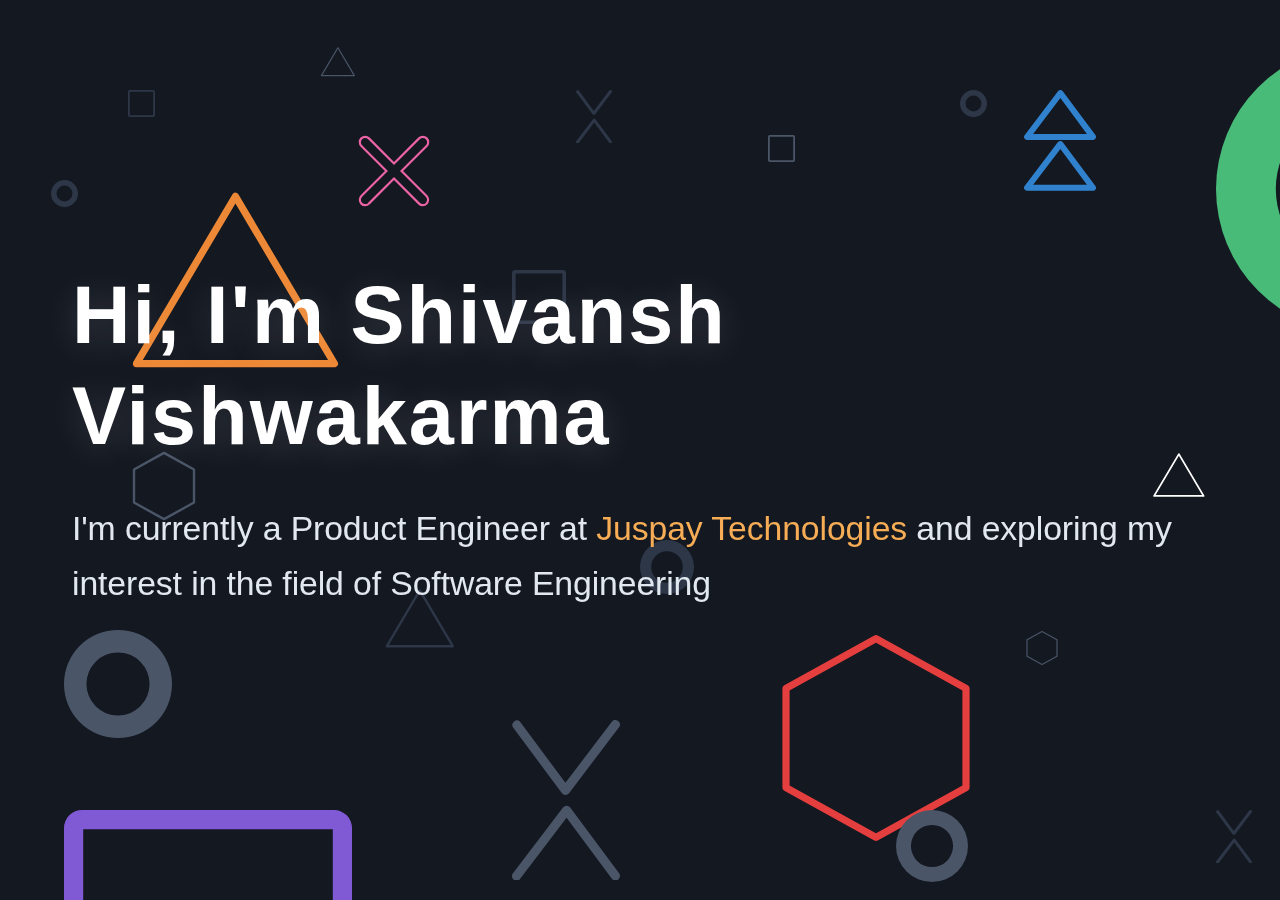
==== commit 9b383405: "desc updated" ====
--- a/index.html
+++ b/index.html
@@ -1,5 +1,5 @@
-<!DOCTYPE html><html lang="en"><head><meta charSet="utf-8"/><meta http-equiv="x-ua-compatible" content="ie=edge"/><meta name="viewport" content="width=device-width, initial-scale=1, shrink-to-fit=no"/><meta name="generator" content="Gatsby 2.32.13"/><title data-react-helmet="true">My Portfolio</title><link data-react-helmet="true" rel="icon" type="image/png" sizes="32x32" href="/favicon-32x32.png"/><link data-react-helmet="true" rel="icon" type="image/png" sizes="16x16" href="/favicon-16x16.png"/><link data-react-helmet="true" rel="apple-touch-icon" sizes="180x180" href="/apple-touch-icon.png"/><meta data-react-helmet="true" name="description" content="Playful and Colorful One-Page portfolio featuring Parallax effects and animations"/><meta data-react-helmet="true" name="image" content="https://cara.lekoarts.de/banner.jpg"/><meta data-react-helmet="true" property="og:title" content="My Portfolio"/><meta data-react-helmet="true" property="og:url" content="https://cara.lekoarts.de"/><meta data-react-helmet="true" property="og:description" content="Playful and Colorful One-Page portfolio featuring Parallax effects and animations"/><meta data-react-helmet="true" property="og:image" content="https://cara.lekoarts.de/banner.jpg"/><meta data-react-helmet="true" property="og:type" content="website"/><meta data-react-helmet="true" property="og:image:alt" content="Playful and Colorful One-Page portfolio featuring Parallax effects and animations"/><meta data-react-helmet="true" name="twitter:card" content="summary_large_image"/><meta data-react-helmet="true" name="twitter:title" content="My Portfolio"/><meta data-react-helmet="true" name="twitter:url" content="https://cara.lekoarts.de"/><meta data-react-helmet="true" name="twitter:description" content="Playful and Colorful One-Page portfolio featuring Parallax effects and animations"/><meta data-react-helmet="true" name="twitter:image" content="https://cara.lekoarts.de/banner.jpg"/><meta data-react-helmet="true" name="twitter:image:alt" content="Playful and Colorful One-Page portfolio featuring Parallax effects and animations"/><meta data-react-helmet="true" name="twitter:creator" content="@lekoarts_de"/><meta data-react-helmet="true" name="gatsby-theme" content="@lekoarts/gatsby-theme-cara"/><link rel="manifest" href="/manifest.webmanifest" crossorigin="anonymous"/><meta name="theme-color" content="#f6ad55"/><link rel="apple-touch-icon" sizes="192x192" href="/dossier-folder-outline-icon-linear-260nw-1045477789.jpg"/><link as="script" rel="preload" href="/webpack-runtime-182cc08fa75e3a184b5a.js"/><link as="script" rel="preload" href="/framework-06f646d936b841f99ebd.js"/><link as="script" rel="preload" href="/app-b4ce44a5c0fb9fc2778f.js"/><link as="script" rel="preload" href="/component---node-modules-lekoarts-gatsby-theme-cara-src-templates-cara-tsx-bc5bd8f9b3e6080edee1.js"/><link as="fetch" rel="preload" href="/page-data\index\page-data.json" crossorigin="anonymous"/><link as="fetch" rel="preload" href="/page-data/sq/d/318001574.json" crossorigin="anonymous"/><link as="fetch" rel="preload" href="/page-data\app-data.json" crossorigin="anonymous"/></head><body><script>(function() { try {
+<!DOCTYPE html><html lang="en"><head><meta charSet="utf-8"/><meta http-equiv="x-ua-compatible" content="ie=edge"/><meta name="viewport" content="width=device-width, initial-scale=1, shrink-to-fit=no"/><meta name="generator" content="Gatsby 2.32.13"/><title data-react-helmet="true">My Portfolio</title><link data-react-helmet="true" rel="icon" type="image/png" sizes="32x32" href="/favicon-32x32.png"/><link data-react-helmet="true" rel="icon" type="image/png" sizes="16x16" href="/favicon-16x16.png"/><link data-react-helmet="true" rel="apple-touch-icon" sizes="180x180" href="/apple-touch-icon.png"/><meta data-react-helmet="true" name="description" content="Playful and Colorful One-Page portfolio featuring Parallax effects and animations"/><meta data-react-helmet="true" name="image" content="https://cara.lekoarts.de/banner.jpg"/><meta data-react-helmet="true" property="og:title" content="My Portfolio"/><meta data-react-helmet="true" property="og:url" content="https://cara.lekoarts.de"/><meta data-react-helmet="true" property="og:description" content="Playful and Colorful One-Page portfolio featuring Parallax effects and animations"/><meta data-react-helmet="true" property="og:image" content="https://cara.lekoarts.de/banner.jpg"/><meta data-react-helmet="true" property="og:type" content="website"/><meta data-react-helmet="true" property="og:image:alt" content="Playful and Colorful One-Page portfolio featuring Parallax effects and animations"/><meta data-react-helmet="true" name="twitter:card" content="summary_large_image"/><meta data-react-helmet="true" name="twitter:title" content="My Portfolio"/><meta data-react-helmet="true" name="twitter:url" content="https://cara.lekoarts.de"/><meta data-react-helmet="true" name="twitter:description" content="Playful and Colorful One-Page portfolio featuring Parallax effects and animations"/><meta data-react-helmet="true" name="twitter:image" content="https://cara.lekoarts.de/banner.jpg"/><meta data-react-helmet="true" name="twitter:image:alt" content="Playful and Colorful One-Page portfolio featuring Parallax effects and animations"/><meta data-react-helmet="true" name="twitter:creator" content="@lekoarts_de"/><meta data-react-helmet="true" name="gatsby-theme" content="@lekoarts/gatsby-theme-cara"/><link rel="manifest" href="/manifest.webmanifest" crossorigin="anonymous"/><meta name="theme-color" content="#f6ad55"/><link rel="apple-touch-icon" sizes="192x192" href="/dossier-folder-outline-icon-linear-260nw-1045477789.jpg"/><link as="script" rel="preload" href="/webpack-runtime-28af692e52e12f88d9ad.js"/><link as="script" rel="preload" href="/framework-06f646d936b841f99ebd.js"/><link as="script" rel="preload" href="/app-056bc91861fd2c1d879e.js"/><link as="script" rel="preload" href="/component---node-modules-lekoarts-gatsby-theme-cara-src-templates-cara-tsx-86763614edac15fd142e.js"/><link as="fetch" rel="preload" href="/page-data/index/page-data.json" crossorigin="anonymous"/><link as="fetch" rel="preload" href="/page-data/sq/d/318001574.json" crossorigin="anonymous"/><link as="fetch" rel="preload" href="/page-data/app-data.json" crossorigin="anonymous"/></head><body><script>(function() { try {
   var mode = localStorage.getItem('theme-ui-color-mode');
   if (!mode) return
   document.body.classList.add('theme-ui-' + mode);
-} catch (e) {} })();</script><div id="___gatsby"><style data-emotion-css="7j32ix">body{--theme-ui-colors-transparent:var(--theme-ui-colors-transparent,transparent);--theme-ui-colors-black:var(--theme-ui-colors-black,#000);--theme-ui-colors-white:var(--theme-ui-colors-white,#fff);--theme-ui-colors-gray-0:var(--theme-ui-colors-gray-0,null);--theme-ui-colors-gray-1:var(--theme-ui-colors-gray-1,#f7fafc);--theme-ui-colors-gray-2:var(--theme-ui-colors-gray-2,#edf2f7);--theme-ui-colors-gray-3:var(--theme-ui-colors-gray-3,#e2e8f0);--theme-ui-colors-gray-4:var(--theme-ui-colors-gray-4,#cbd5e0);--theme-ui-colors-gray-5:var(--theme-ui-colors-gray-5,#a0aec0);--theme-ui-colors-gray-6:var(--theme-ui-colors-gray-6,#718096);--theme-ui-colors-gray-7:var(--theme-ui-colors-gray-7,#4a5568);--theme-ui-colors-gray-8:var(--theme-ui-colors-gray-8,#2d3748);--theme-ui-colors-gray-9:var(--theme-ui-colors-gray-9,#1a202c);--theme-ui-colors-red-0:var(--theme-ui-colors-red-0,null);--theme-ui-colors-red-1:var(--theme-ui-colors-red-1,#fff5f5);--theme-ui-colors-red-2:var(--theme-ui-colors-red-2,#fed7d7);--theme-ui-colors-red-3:var(--theme-ui-colors-red-3,#feb2b2);--theme-ui-colors-red-4:var(--theme-ui-colors-red-4,#fc8181);--theme-ui-colors-red-5:var(--theme-ui-colors-red-5,#f56565);--theme-ui-colors-red-6:var(--theme-ui-colors-red-6,#e53e3e);--theme-ui-colors-red-7:var(--theme-ui-colors-red-7,#c53030);--theme-ui-colors-red-8:var(--theme-ui-colors-red-8,#9b2c2c);--theme-ui-colors-red-9:var(--theme-ui-colors-red-9,#742a2a);--theme-ui-colors-orange-0:var(--theme-ui-colors-orange-0,null);--theme-ui-colors-orange-1:var(--theme-ui-colors-orange-1,#fffaf0);--theme-ui-colors-orange-2:var(--theme-ui-colors-orange-2,#feebc8);--theme-ui-colors-orange-3:var(--theme-ui-colors-orange-3,#fbd38d);--theme-ui-colors-orange-4:var(--theme-ui-colors-orange-4,#f6ad55);--theme-ui-colors-orange-5:var(--theme-ui-colors-orange-5,#ed8936);--theme-ui-colors-orange-6:var(--theme-ui-colors-orange-6,#dd6b20);--theme-ui-colors-orange-7:var(--theme-ui-colors-orange-7,#c05621);--theme-ui-colors-orange-8:var(--theme-ui-colors-orange-8,#9c4221);--theme-ui-colors-orange-9:var(--theme-ui-colors-orange-9,#7b341e);--theme-ui-colors-yellow-0:var(--theme-ui-colors-yellow-0,null);--theme-ui-colors-yellow-1:var(--theme-ui-colors-yellow-1,#fffff0);--theme-ui-colors-yellow-2:var(--theme-ui-colors-yellow-2,#fefcbf);--theme-ui-colors-yellow-3:var(--theme-ui-colors-yellow-3,#faf089);--theme-ui-colors-yellow-4:var(--theme-ui-colors-yellow-4,#f6e05e);--theme-ui-colors-yellow-5:var(--theme-ui-colors-yellow-5,#ecc94b);--theme-ui-colors-yellow-6:var(--theme-ui-colors-yellow-6,#d69e2e);--theme-ui-colors-yellow-7:var(--theme-ui-colors-yellow-7,#b7791f);--theme-ui-colors-yellow-8:var(--theme-ui-colors-yellow-8,#975a16);--theme-ui-colors-yellow-9:var(--theme-ui-colors-yellow-9,#744210);--theme-ui-colors-green-0:var(--theme-ui-colors-green-0,null);--theme-ui-colors-green-1:var(--theme-ui-colors-green-1,#f0fff4);--theme-ui-colors-green-2:var(--theme-ui-colors-green-2,#c6f6d5);--theme-ui-colors-green-3:var(--theme-ui-colors-green-3,#9ae6b4);--theme-ui-colors-green-4:var(--theme-ui-colors-green-4,#68d391);--theme-ui-colors-green-5:var(--theme-ui-colors-green-5,#48bb78);--theme-ui-colors-green-6:var(--theme-ui-colors-green-6,#38a169);--theme-ui-colors-green-7:var(--theme-ui-colors-green-7,#2f855a);--theme-ui-colors-green-8:var(--theme-ui-colors-green-8,#276749);--theme-ui-colors-green-9:var(--theme-ui-colors-green-9,#22543d);--theme-ui-colors-teal-0:var(--theme-ui-colors-teal-0,null);--theme-ui-colors-teal-1:var(--theme-ui-colors-teal-1,#e6fffa);--theme-ui-colors-teal-2:var(--theme-ui-colors-teal-2,#b2f5ea);--theme-ui-colors-teal-3:var(--theme-ui-colors-teal-3,#81e6d9);--theme-ui-colors-teal-4:var(--theme-ui-colors-teal-4,#4fd1c5);--theme-ui-colors-teal-5:var(--theme-ui-colors-teal-5,#38b2ac);--theme-ui-colors-teal-6:var(--theme-ui-colors-teal-6,#319795);--theme-ui-colors-teal-7:var(--theme-ui-colors-teal-7,#2c7a7b);--theme-ui-colors-teal-8:var(--theme-ui-colors-teal-8,#285e61);--theme-ui-colors-teal-9:var(--theme-ui-colors-teal-9,#234e52);--theme-ui-colors-blue-0:var(--theme-ui-colors-blue-0,null);--theme-ui-colors-blue-1:var(--theme-ui-colors-blue-1,#ebf8ff);--theme-ui-colors-blue-2:var(--theme-ui-colors-blue-2,#bee3f8);--theme-ui-colors-blue-3:var(--theme-ui-colors-blue-3,#90cdf4);--theme-ui-colors-blue-4:var(--theme-ui-colors-blue-4,#63b3ed);--theme-ui-colors-blue-5:var(--theme-ui-colors-blue-5,#4299e1);--theme-ui-colors-blue-6:var(--theme-ui-colors-blue-6,#3182ce);--theme-ui-colors-blue-7:var(--theme-ui-colors-blue-7,#2b6cb0);--theme-ui-colors-blue-8:var(--theme-ui-colors-blue-8,#2c5282);--theme-ui-colors-blue-9:var(--theme-ui-colors-blue-9,#2a4365);--theme-ui-colors-indigo-0:var(--theme-ui-colors-indigo-0,null);--theme-ui-colors-indigo-1:var(--theme-ui-colors-indigo-1,#ebf4ff);--theme-ui-colors-indigo-2:var(--theme-ui-colors-indigo-2,#c3dafe);--theme-ui-colors-indigo-3:var(--theme-ui-colors-indigo-3,#a3bffa);--theme-ui-colors-indigo-4:var(--theme-ui-colors-indigo-4,#7f9cf5);--theme-ui-colors-indigo-5:var(--theme-ui-colors-indigo-5,#667eea);--theme-ui-colors-indigo-6:var(--theme-ui-colors-indigo-6,#5a67d8);--theme-ui-colors-indigo-7:var(--theme-ui-colors-indigo-7,#4c51bf);--theme-ui-colors-indigo-8:var(--theme-ui-colors-indigo-8,#434190);--theme-ui-colors-indigo-9:var(--theme-ui-colors-indigo-9,#3c366b);--theme-ui-colors-purple-0:var(--theme-ui-colors-purple-0,null);--theme-ui-colors-purple-1:var(--theme-ui-colors-purple-1,#faf5ff);--theme-ui-colors-purple-2:var(--theme-ui-colors-purple-2,#e9d8fd);--theme-ui-colors-purple-3:var(--theme-ui-colors-purple-3,#d6bcfa);--theme-ui-colors-purple-4:var(--theme-ui-colors-purple-4,#b794f4);--theme-ui-colors-purple-5:var(--theme-ui-colors-purple-5,#9f7aea);--theme-ui-colors-purple-6:var(--theme-ui-colors-purple-6,#805ad5);--theme-ui-colors-purple-7:var(--theme-ui-colors-purple-7,#6b46c1);--theme-ui-colors-purple-8:var(--theme-ui-colors-purple-8,#553c9a);--theme-ui-colors-purple-9:var(--theme-ui-colors-purple-9,#44337a);--theme-ui-colors-pink-0:var(--theme-ui-colors-pink-0,null);--theme-ui-colors-pink-1:var(--theme-ui-colors-pink-1,#fff5f7);--theme-ui-colors-pink-2:var(--theme-ui-colors-pink-2,#fed7e2);--theme-ui-colors-pink-3:var(--theme-ui-colors-pink-3,#fbb6ce);--theme-ui-colors-pink-4:var(--theme-ui-colors-pink-4,#f687b3);--theme-ui-colors-pink-5:var(--theme-ui-colors-pink-5,#ed64a6);--theme-ui-colors-pink-6:var(--theme-ui-colors-pink-6,#d53f8c);--theme-ui-colors-pink-7:var(--theme-ui-colors-pink-7,#b83280);--theme-ui-colors-pink-8:var(--theme-ui-colors-pink-8,#97266d);--theme-ui-colors-pink-9:var(--theme-ui-colors-pink-9,#702459);--theme-ui-colors-grayDark:var(--theme-ui-colors-grayDark,#2d3748);--theme-ui-colors-text:var(--theme-ui-colors-text,#e2e8f0);--theme-ui-colors-background:var(--theme-ui-colors-background,#141821);--theme-ui-colors-primary:var(--theme-ui-colors-primary,#f6ad55);--theme-ui-colors-primaryHover:var(--theme-ui-colors-primaryHover,#2c5282);--theme-ui-colors-secondary:var(--theme-ui-colors-secondary,#5a67d8);--theme-ui-colors-muted:var(--theme-ui-colors-muted,#e2e8f0);--theme-ui-colors-success:var(--theme-ui-colors-success,#9ae6b4);--theme-ui-colors-info:var(--theme-ui-colors-info,#63b3ed);--theme-ui-colors-warning:var(--theme-ui-colors-warning,#faf089);--theme-ui-colors-danger:var(--theme-ui-colors-danger,#feb2b2);--theme-ui-colors-light:var(--theme-ui-colors-light,#f7fafc);--theme-ui-colors-dark:var(--theme-ui-colors-dark,#2d3748);--theme-ui-colors-textMuted:var(--theme-ui-colors-textMuted,#a0aec0);--theme-ui-colors-heading:var(--theme-ui-colors-heading,#fff);--theme-ui-colors-divider:var(--theme-ui-colors-divider,#2d3748);--theme-ui-colors-icon_brightest:var(--theme-ui-colors-icon_brightest,#fff);--theme-ui-colors-icon_darker:var(--theme-ui-colors-icon_darker,#4a5568);--theme-ui-colors-icon_darkest:var(--theme-ui-colors-icon_darkest,#2d3748);--theme-ui-colors-icon_red:var(--theme-ui-colors-icon_red,#e53e3e);--theme-ui-colors-icon_blue:var(--theme-ui-colors-icon_blue,#3182ce);--theme-ui-colors-icon_orange:var(--theme-ui-colors-icon_orange,#ed8936);--theme-ui-colors-icon_yellow:var(--theme-ui-colors-icon_yellow,#ecc94b);--theme-ui-colors-icon_pink:var(--theme-ui-colors-icon_pink,#ed64a6);--theme-ui-colors-icon_purple:var(--theme-ui-colors-icon_purple,#805ad5);--theme-ui-colors-icon_green:var(--theme-ui-colors-icon_green,#48bb78);color:var(--theme-ui-colors-text,#e2e8f0);background-color:var(--theme-ui-colors-background,#141821);}body.theme-ui-light{--theme-ui-colors-text:var(--theme-ui-colors-modes-light-text,#2d3748);--theme-ui-colors-heading:var(--theme-ui-colors-modes-light-heading,#000);--theme-ui-colors-primary:var(--theme-ui-colors-modes-light-primary,#c05621);--theme-ui-colors-background:var(--theme-ui-colors-modes-light-background,#f7fafc);--theme-ui-colors-divider:var(--theme-ui-colors-modes-light-divider,#edf2f7);--theme-ui-colors-textMuted:var(--theme-ui-colors-modes-light-textMuted,#718096);--theme-ui-colors-icon_brightest:var(--theme-ui-colors-modes-light-icon_brightest,#edf2f7);--theme-ui-colors-icon_darker:var(--theme-ui-colors-modes-light-icon_darker,#cbd5e0);--theme-ui-colors-icon_darkest:var(--theme-ui-colors-modes-light-icon_darkest,#718096);}</style><style data-emotion-css="xopoh3">*{box-sizing:border-box;}body{margin:0;font-family:-apple-system,BlinkMacSystemFont,"Segoe UI",Roboto,"Helvetica Neue",Arial,"Noto Sans",sans-serif,"Apple Color Emoji","Segoe UI Emoji","Segoe UI Symbol","Noto Color Emoji";line-height:1.625;font-weight:400;padding:0;box-sizing:border-box;text-rendering:optimizeLegibility;-webkit-font-smoothing:antialiased;-moz-osx-font-smoothing:grayscale;color:var(--theme-ui-colors-text,#e2e8f0);background-color:var(--theme-ui-colors-background,#141821);}body a{color:var(--theme-ui-colors-primary,#f6ad55);-webkit-text-decoration:none;text-decoration:none;-webkit-transition:all 0.3s ease-in-out;transition:all 0.3s ease-in-out;}body a:hover{color:var(--theme-ui-colors-primary,#f6ad55);-webkit-text-decoration:none;text-decoration:none;}</style><div style="outline:none" tabindex="-1" id="gatsby-focus-wrapper"><style data-emotion-css="519kn6">*{box-sizing:inherit;}*:before{box-sizing:inherit;}*:after{box-sizing:inherit;}html{font-size:18px;-webkit-text-size-adjust:100%;}img{border-style:none;}pre{font-family:monospace;font-size:1em;}[hidden]{display:none;}::selection{background-color:var(--theme-ui-colors-primary,#f6ad55);color:var(--theme-ui-colors-background,#141821);}</style><main class=""><div style="position:absolute;width:100%;height:100%;overflow:scroll;overflow-y:scroll;overflow-x:hidden;-webkit-overflow-scrolling:touch;-webkit-transform:translate(0px,0px);-ms-transform:translate(0px,0px);transform:translate3d(0px,0px,0px)"></div></main></div><div id="gatsby-announcer" style="position:absolute;top:0;width:1px;height:1px;padding:0;overflow:hidden;clip:rect(0, 0, 0, 0);white-space:nowrap;border:0" aria-live="assertive" aria-atomic="true"></div></div><script id="gatsby-script-loader">/*<![CDATA[*/window.pagePath="/";/*]]>*/</script><script id="gatsby-chunk-mapping">/*<![CDATA[*/window.___chunkMapping={"polyfill":["/polyfill-99ed6e6526443abbb324.js"],"app":["/app-b4ce44a5c0fb9fc2778f.js"],"component---cache-caches-gatsby-plugin-offline-app-shell-js":["/component---cache-caches-gatsby-plugin-offline-app-shell-js-19245c8506e49b502b12.js"],"component---node-modules-lekoarts-gatsby-theme-cara-src-templates-cara-tsx":["/component---node-modules-lekoarts-gatsby-theme-cara-src-templates-cara-tsx-bc5bd8f9b3e6080edee1.js"]};/*]]>*/</script><script src="/polyfill-99ed6e6526443abbb324.js" nomodule=""></script><script src="/component---node-modules-lekoarts-gatsby-theme-cara-src-templates-cara-tsx-bc5bd8f9b3e6080edee1.js" async=""></script><script src="/app-b4ce44a5c0fb9fc2778f.js" async=""></script><script src="/framework-06f646d936b841f99ebd.js" async=""></script><script src="/webpack-runtime-182cc08fa75e3a184b5a.js" async=""></script></body></html>+} catch (e) {} })();</script><div id="___gatsby"><style data-emotion-css="7j32ix">body{--theme-ui-colors-transparent:var(--theme-ui-colors-transparent,transparent);--theme-ui-colors-black:var(--theme-ui-colors-black,#000);--theme-ui-colors-white:var(--theme-ui-colors-white,#fff);--theme-ui-colors-gray-0:var(--theme-ui-colors-gray-0,null);--theme-ui-colors-gray-1:var(--theme-ui-colors-gray-1,#f7fafc);--theme-ui-colors-gray-2:var(--theme-ui-colors-gray-2,#edf2f7);--theme-ui-colors-gray-3:var(--theme-ui-colors-gray-3,#e2e8f0);--theme-ui-colors-gray-4:var(--theme-ui-colors-gray-4,#cbd5e0);--theme-ui-colors-gray-5:var(--theme-ui-colors-gray-5,#a0aec0);--theme-ui-colors-gray-6:var(--theme-ui-colors-gray-6,#718096);--theme-ui-colors-gray-7:var(--theme-ui-colors-gray-7,#4a5568);--theme-ui-colors-gray-8:var(--theme-ui-colors-gray-8,#2d3748);--theme-ui-colors-gray-9:var(--theme-ui-colors-gray-9,#1a202c);--theme-ui-colors-red-0:var(--theme-ui-colors-red-0,null);--theme-ui-colors-red-1:var(--theme-ui-colors-red-1,#fff5f5);--theme-ui-colors-red-2:var(--theme-ui-colors-red-2,#fed7d7);--theme-ui-colors-red-3:var(--theme-ui-colors-red-3,#feb2b2);--theme-ui-colors-red-4:var(--theme-ui-colors-red-4,#fc8181);--theme-ui-colors-red-5:var(--theme-ui-colors-red-5,#f56565);--theme-ui-colors-red-6:var(--theme-ui-colors-red-6,#e53e3e);--theme-ui-colors-red-7:var(--theme-ui-colors-red-7,#c53030);--theme-ui-colors-red-8:var(--theme-ui-colors-red-8,#9b2c2c);--theme-ui-colors-red-9:var(--theme-ui-colors-red-9,#742a2a);--theme-ui-colors-orange-0:var(--theme-ui-colors-orange-0,null);--theme-ui-colors-orange-1:var(--theme-ui-colors-orange-1,#fffaf0);--theme-ui-colors-orange-2:var(--theme-ui-colors-orange-2,#feebc8);--theme-ui-colors-orange-3:var(--theme-ui-colors-orange-3,#fbd38d);--theme-ui-colors-orange-4:var(--theme-ui-colors-orange-4,#f6ad55);--theme-ui-colors-orange-5:var(--theme-ui-colors-orange-5,#ed8936);--theme-ui-colors-orange-6:var(--theme-ui-colors-orange-6,#dd6b20);--theme-ui-colors-orange-7:var(--theme-ui-colors-orange-7,#c05621);--theme-ui-colors-orange-8:var(--theme-ui-colors-orange-8,#9c4221);--theme-ui-colors-orange-9:var(--theme-ui-colors-orange-9,#7b341e);--theme-ui-colors-yellow-0:var(--theme-ui-colors-yellow-0,null);--theme-ui-colors-yellow-1:var(--theme-ui-colors-yellow-1,#fffff0);--theme-ui-colors-yellow-2:var(--theme-ui-colors-yellow-2,#fefcbf);--theme-ui-colors-yellow-3:var(--theme-ui-colors-yellow-3,#faf089);--theme-ui-colors-yellow-4:var(--theme-ui-colors-yellow-4,#f6e05e);--theme-ui-colors-yellow-5:var(--theme-ui-colors-yellow-5,#ecc94b);--theme-ui-colors-yellow-6:var(--theme-ui-colors-yellow-6,#d69e2e);--theme-ui-colors-yellow-7:var(--theme-ui-colors-yellow-7,#b7791f);--theme-ui-colors-yellow-8:var(--theme-ui-colors-yellow-8,#975a16);--theme-ui-colors-yellow-9:var(--theme-ui-colors-yellow-9,#744210);--theme-ui-colors-green-0:var(--theme-ui-colors-green-0,null);--theme-ui-colors-green-1:var(--theme-ui-colors-green-1,#f0fff4);--theme-ui-colors-green-2:var(--theme-ui-colors-green-2,#c6f6d5);--theme-ui-colors-green-3:var(--theme-ui-colors-green-3,#9ae6b4);--theme-ui-colors-green-4:var(--theme-ui-colors-green-4,#68d391);--theme-ui-colors-green-5:var(--theme-ui-colors-green-5,#48bb78);--theme-ui-colors-green-6:var(--theme-ui-colors-green-6,#38a169);--theme-ui-colors-green-7:var(--theme-ui-colors-green-7,#2f855a);--theme-ui-colors-green-8:var(--theme-ui-colors-green-8,#276749);--theme-ui-colors-green-9:var(--theme-ui-colors-green-9,#22543d);--theme-ui-colors-teal-0:var(--theme-ui-colors-teal-0,null);--theme-ui-colors-teal-1:var(--theme-ui-colors-teal-1,#e6fffa);--theme-ui-colors-teal-2:var(--theme-ui-colors-teal-2,#b2f5ea);--theme-ui-colors-teal-3:var(--theme-ui-colors-teal-3,#81e6d9);--theme-ui-colors-teal-4:var(--theme-ui-colors-teal-4,#4fd1c5);--theme-ui-colors-teal-5:var(--theme-ui-colors-teal-5,#38b2ac);--theme-ui-colors-teal-6:var(--theme-ui-colors-teal-6,#319795);--theme-ui-colors-teal-7:var(--theme-ui-colors-teal-7,#2c7a7b);--theme-ui-colors-teal-8:var(--theme-ui-colors-teal-8,#285e61);--theme-ui-colors-teal-9:var(--theme-ui-colors-teal-9,#234e52);--theme-ui-colors-blue-0:var(--theme-ui-colors-blue-0,null);--theme-ui-colors-blue-1:var(--theme-ui-colors-blue-1,#ebf8ff);--theme-ui-colors-blue-2:var(--theme-ui-colors-blue-2,#bee3f8);--theme-ui-colors-blue-3:var(--theme-ui-colors-blue-3,#90cdf4);--theme-ui-colors-blue-4:var(--theme-ui-colors-blue-4,#63b3ed);--theme-ui-colors-blue-5:var(--theme-ui-colors-blue-5,#4299e1);--theme-ui-colors-blue-6:var(--theme-ui-colors-blue-6,#3182ce);--theme-ui-colors-blue-7:var(--theme-ui-colors-blue-7,#2b6cb0);--theme-ui-colors-blue-8:var(--theme-ui-colors-blue-8,#2c5282);--theme-ui-colors-blue-9:var(--theme-ui-colors-blue-9,#2a4365);--theme-ui-colors-indigo-0:var(--theme-ui-colors-indigo-0,null);--theme-ui-colors-indigo-1:var(--theme-ui-colors-indigo-1,#ebf4ff);--theme-ui-colors-indigo-2:var(--theme-ui-colors-indigo-2,#c3dafe);--theme-ui-colors-indigo-3:var(--theme-ui-colors-indigo-3,#a3bffa);--theme-ui-colors-indigo-4:var(--theme-ui-colors-indigo-4,#7f9cf5);--theme-ui-colors-indigo-5:var(--theme-ui-colors-indigo-5,#667eea);--theme-ui-colors-indigo-6:var(--theme-ui-colors-indigo-6,#5a67d8);--theme-ui-colors-indigo-7:var(--theme-ui-colors-indigo-7,#4c51bf);--theme-ui-colors-indigo-8:var(--theme-ui-colors-indigo-8,#434190);--theme-ui-colors-indigo-9:var(--theme-ui-colors-indigo-9,#3c366b);--theme-ui-colors-purple-0:var(--theme-ui-colors-purple-0,null);--theme-ui-colors-purple-1:var(--theme-ui-colors-purple-1,#faf5ff);--theme-ui-colors-purple-2:var(--theme-ui-colors-purple-2,#e9d8fd);--theme-ui-colors-purple-3:var(--theme-ui-colors-purple-3,#d6bcfa);--theme-ui-colors-purple-4:var(--theme-ui-colors-purple-4,#b794f4);--theme-ui-colors-purple-5:var(--theme-ui-colors-purple-5,#9f7aea);--theme-ui-colors-purple-6:var(--theme-ui-colors-purple-6,#805ad5);--theme-ui-colors-purple-7:var(--theme-ui-colors-purple-7,#6b46c1);--theme-ui-colors-purple-8:var(--theme-ui-colors-purple-8,#553c9a);--theme-ui-colors-purple-9:var(--theme-ui-colors-purple-9,#44337a);--theme-ui-colors-pink-0:var(--theme-ui-colors-pink-0,null);--theme-ui-colors-pink-1:var(--theme-ui-colors-pink-1,#fff5f7);--theme-ui-colors-pink-2:var(--theme-ui-colors-pink-2,#fed7e2);--theme-ui-colors-pink-3:var(--theme-ui-colors-pink-3,#fbb6ce);--theme-ui-colors-pink-4:var(--theme-ui-colors-pink-4,#f687b3);--theme-ui-colors-pink-5:var(--theme-ui-colors-pink-5,#ed64a6);--theme-ui-colors-pink-6:var(--theme-ui-colors-pink-6,#d53f8c);--theme-ui-colors-pink-7:var(--theme-ui-colors-pink-7,#b83280);--theme-ui-colors-pink-8:var(--theme-ui-colors-pink-8,#97266d);--theme-ui-colors-pink-9:var(--theme-ui-colors-pink-9,#702459);--theme-ui-colors-grayDark:var(--theme-ui-colors-grayDark,#2d3748);--theme-ui-colors-text:var(--theme-ui-colors-text,#e2e8f0);--theme-ui-colors-background:var(--theme-ui-colors-background,#141821);--theme-ui-colors-primary:var(--theme-ui-colors-primary,#f6ad55);--theme-ui-colors-primaryHover:var(--theme-ui-colors-primaryHover,#2c5282);--theme-ui-colors-secondary:var(--theme-ui-colors-secondary,#5a67d8);--theme-ui-colors-muted:var(--theme-ui-colors-muted,#e2e8f0);--theme-ui-colors-success:var(--theme-ui-colors-success,#9ae6b4);--theme-ui-colors-info:var(--theme-ui-colors-info,#63b3ed);--theme-ui-colors-warning:var(--theme-ui-colors-warning,#faf089);--theme-ui-colors-danger:var(--theme-ui-colors-danger,#feb2b2);--theme-ui-colors-light:var(--theme-ui-colors-light,#f7fafc);--theme-ui-colors-dark:var(--theme-ui-colors-dark,#2d3748);--theme-ui-colors-textMuted:var(--theme-ui-colors-textMuted,#a0aec0);--theme-ui-colors-heading:var(--theme-ui-colors-heading,#fff);--theme-ui-colors-divider:var(--theme-ui-colors-divider,#2d3748);--theme-ui-colors-icon_brightest:var(--theme-ui-colors-icon_brightest,#fff);--theme-ui-colors-icon_darker:var(--theme-ui-colors-icon_darker,#4a5568);--theme-ui-colors-icon_darkest:var(--theme-ui-colors-icon_darkest,#2d3748);--theme-ui-colors-icon_red:var(--theme-ui-colors-icon_red,#e53e3e);--theme-ui-colors-icon_blue:var(--theme-ui-colors-icon_blue,#3182ce);--theme-ui-colors-icon_orange:var(--theme-ui-colors-icon_orange,#ed8936);--theme-ui-colors-icon_yellow:var(--theme-ui-colors-icon_yellow,#ecc94b);--theme-ui-colors-icon_pink:var(--theme-ui-colors-icon_pink,#ed64a6);--theme-ui-colors-icon_purple:var(--theme-ui-colors-icon_purple,#805ad5);--theme-ui-colors-icon_green:var(--theme-ui-colors-icon_green,#48bb78);color:var(--theme-ui-colors-text,#e2e8f0);background-color:var(--theme-ui-colors-background,#141821);}body.theme-ui-light{--theme-ui-colors-text:var(--theme-ui-colors-modes-light-text,#2d3748);--theme-ui-colors-heading:var(--theme-ui-colors-modes-light-heading,#000);--theme-ui-colors-primary:var(--theme-ui-colors-modes-light-primary,#c05621);--theme-ui-colors-background:var(--theme-ui-colors-modes-light-background,#f7fafc);--theme-ui-colors-divider:var(--theme-ui-colors-modes-light-divider,#edf2f7);--theme-ui-colors-textMuted:var(--theme-ui-colors-modes-light-textMuted,#718096);--theme-ui-colors-icon_brightest:var(--theme-ui-colors-modes-light-icon_brightest,#edf2f7);--theme-ui-colors-icon_darker:var(--theme-ui-colors-modes-light-icon_darker,#cbd5e0);--theme-ui-colors-icon_darkest:var(--theme-ui-colors-modes-light-icon_darkest,#718096);}</style><style data-emotion-css="xopoh3">*{box-sizing:border-box;}body{margin:0;font-family:-apple-system,BlinkMacSystemFont,"Segoe UI",Roboto,"Helvetica Neue",Arial,"Noto Sans",sans-serif,"Apple Color Emoji","Segoe UI Emoji","Segoe UI Symbol","Noto Color Emoji";line-height:1.625;font-weight:400;padding:0;box-sizing:border-box;text-rendering:optimizeLegibility;-webkit-font-smoothing:antialiased;-moz-osx-font-smoothing:grayscale;color:var(--theme-ui-colors-text,#e2e8f0);background-color:var(--theme-ui-colors-background,#141821);}body a{color:var(--theme-ui-colors-primary,#f6ad55);-webkit-text-decoration:none;text-decoration:none;-webkit-transition:all 0.3s ease-in-out;transition:all 0.3s ease-in-out;}body a:hover{color:var(--theme-ui-colors-primary,#f6ad55);-webkit-text-decoration:none;text-decoration:none;}</style><div style="outline:none" tabindex="-1" id="gatsby-focus-wrapper"><style data-emotion-css="519kn6">*{box-sizing:inherit;}*:before{box-sizing:inherit;}*:after{box-sizing:inherit;}html{font-size:18px;-webkit-text-size-adjust:100%;}img{border-style:none;}pre{font-family:monospace;font-size:1em;}[hidden]{display:none;}::selection{background-color:var(--theme-ui-colors-primary,#f6ad55);color:var(--theme-ui-colors-background,#141821);}</style><main class=""><div style="position:absolute;width:100%;height:100%;overflow:scroll;overflow-y:scroll;overflow-x:hidden;-webkit-overflow-scrolling:touch;-webkit-transform:translate(0px,0px);-ms-transform:translate(0px,0px);transform:translate3d(0px,0px,0px)"></div></main></div><div id="gatsby-announcer" style="position:absolute;top:0;width:1px;height:1px;padding:0;overflow:hidden;clip:rect(0, 0, 0, 0);white-space:nowrap;border:0" aria-live="assertive" aria-atomic="true"></div></div><script id="gatsby-script-loader">/*<![CDATA[*/window.pagePath="/";/*]]>*/</script><script id="gatsby-chunk-mapping">/*<![CDATA[*/window.___chunkMapping={"polyfill":["/polyfill-99ed6e6526443abbb324.js"],"app":["/app-056bc91861fd2c1d879e.js"],"component---cache-caches-gatsby-plugin-offline-app-shell-js":["/component---cache-caches-gatsby-plugin-offline-app-shell-js-19245c8506e49b502b12.js"],"component---node-modules-lekoarts-gatsby-theme-cara-src-templates-cara-tsx":["/component---node-modules-lekoarts-gatsby-theme-cara-src-templates-cara-tsx-86763614edac15fd142e.js"]};/*]]>*/</script><script src="/polyfill-99ed6e6526443abbb324.js" nomodule=""></script><script src="/component---node-modules-lekoarts-gatsby-theme-cara-src-templates-cara-tsx-86763614edac15fd142e.js" async=""></script><script src="/app-056bc91861fd2c1d879e.js" async=""></script><script src="/framework-06f646d936b841f99ebd.js" async=""></script><script src="/webpack-runtime-28af692e52e12f88d9ad.js" async=""></script></body></html>